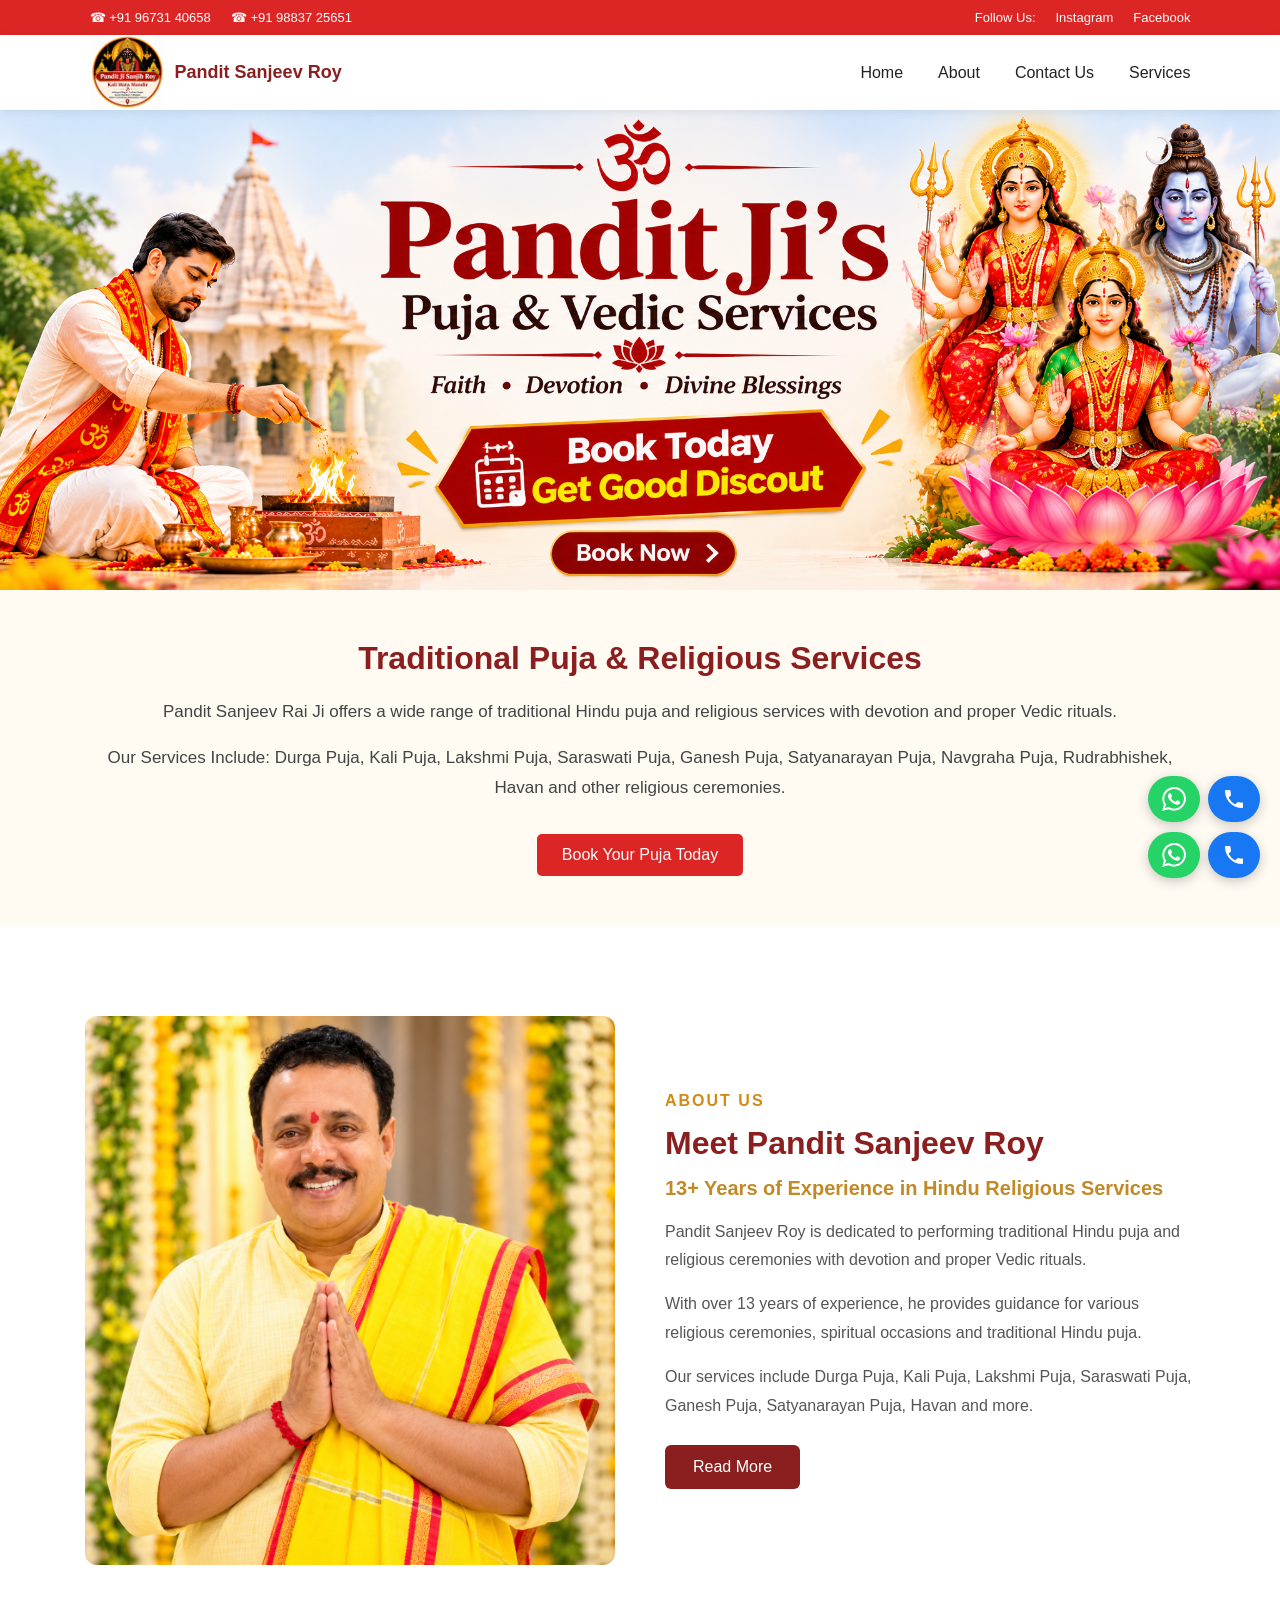
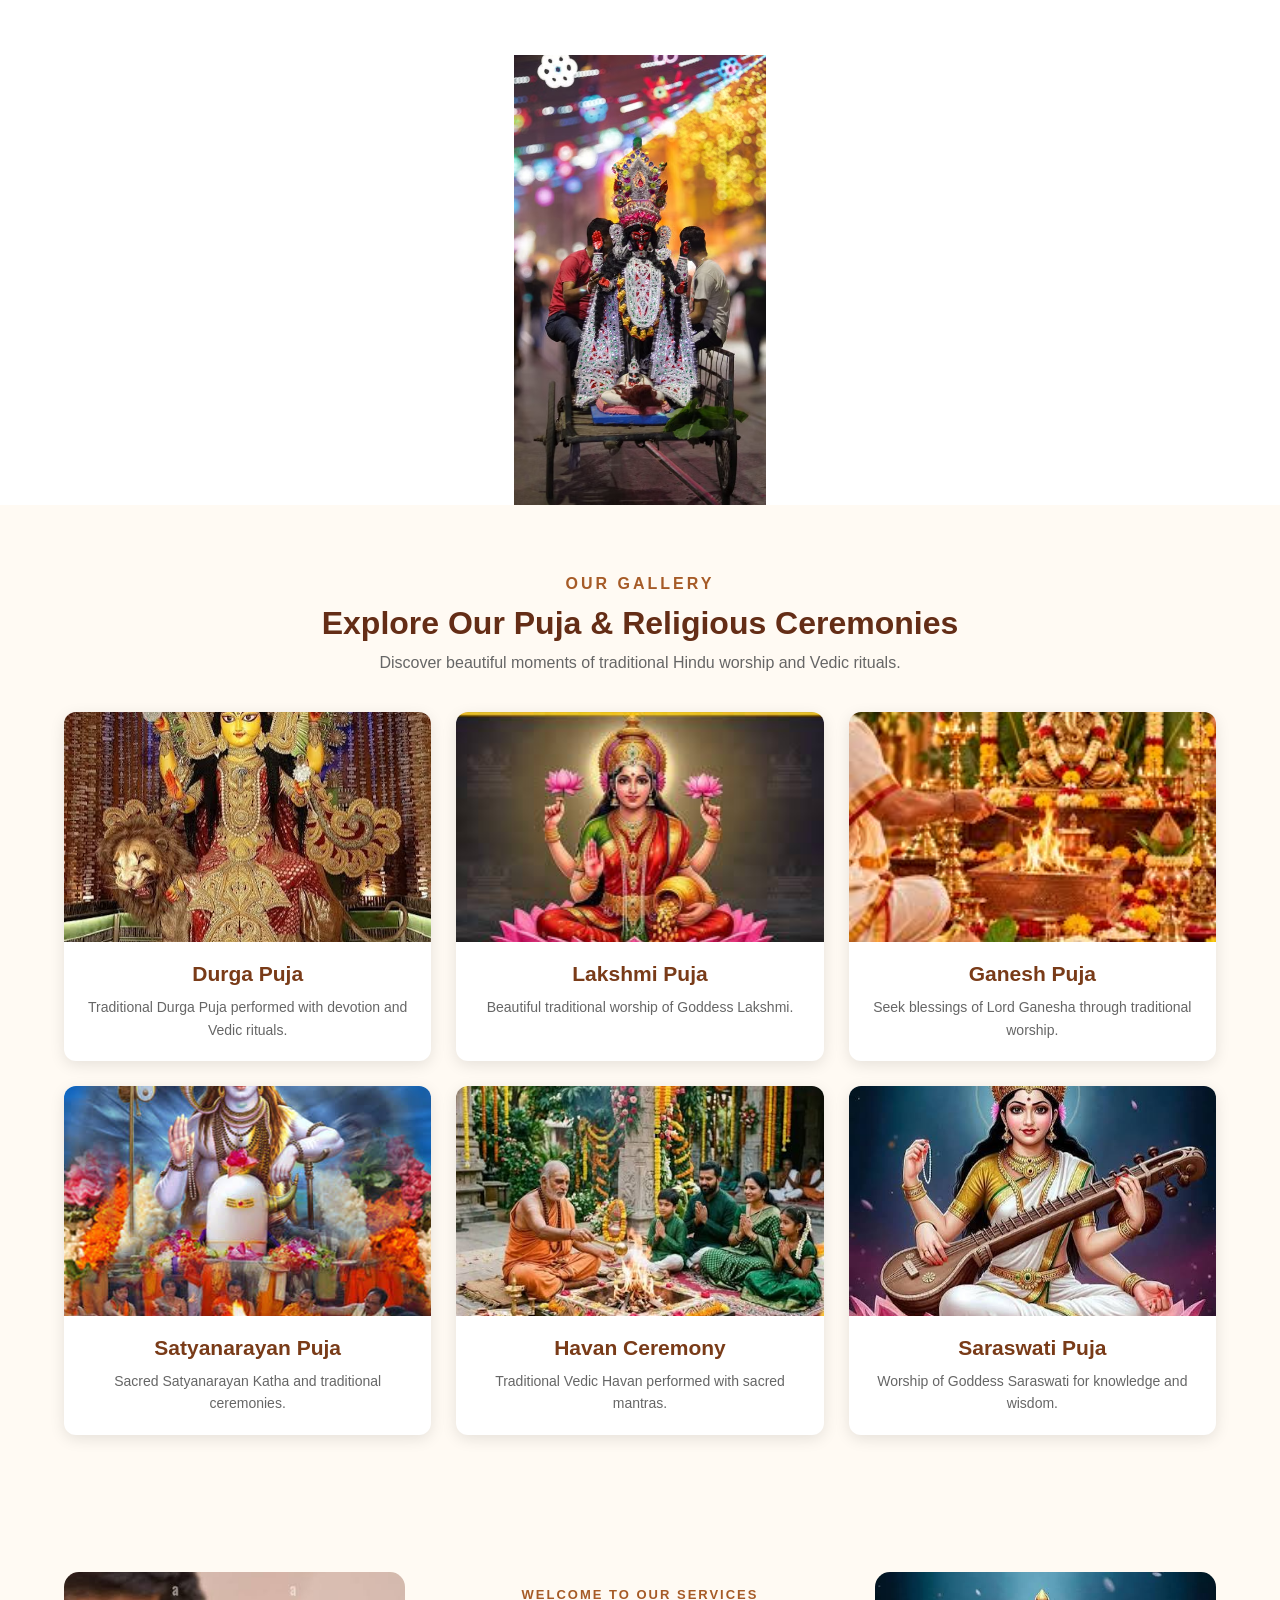
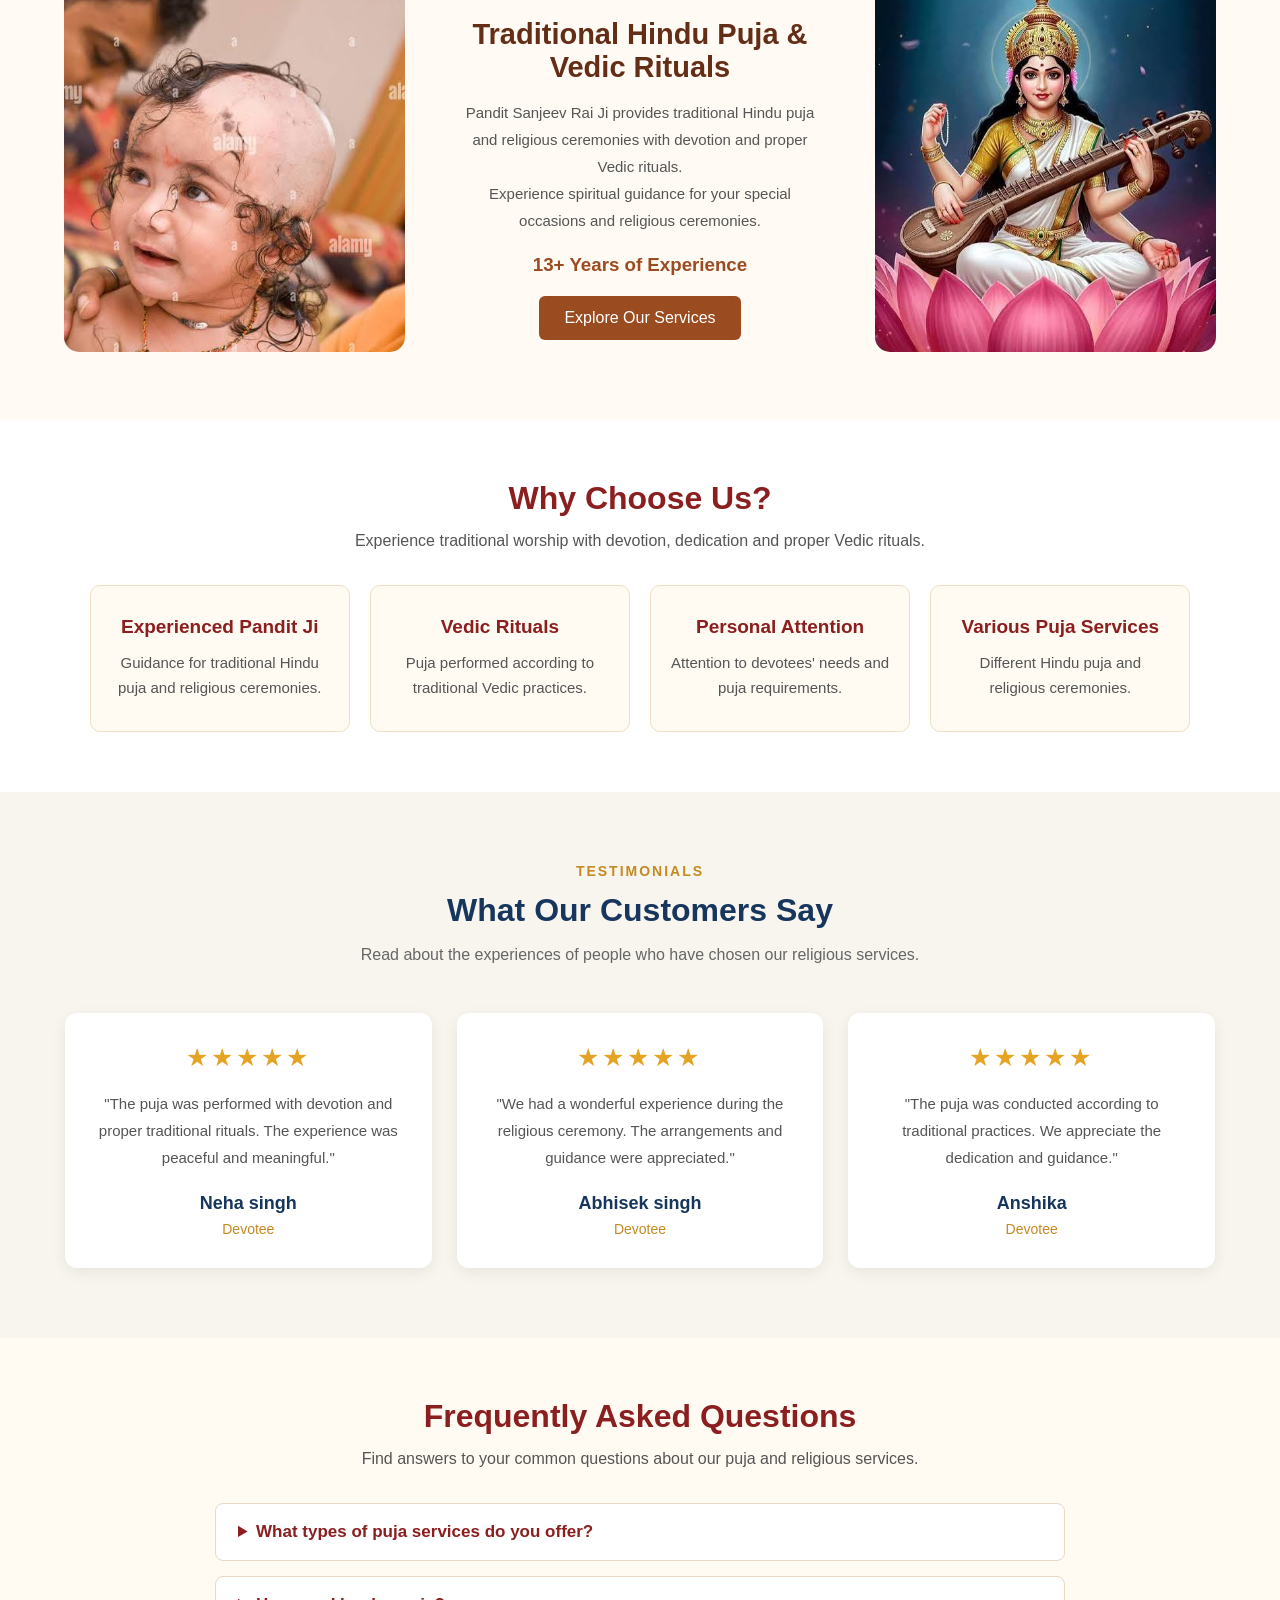
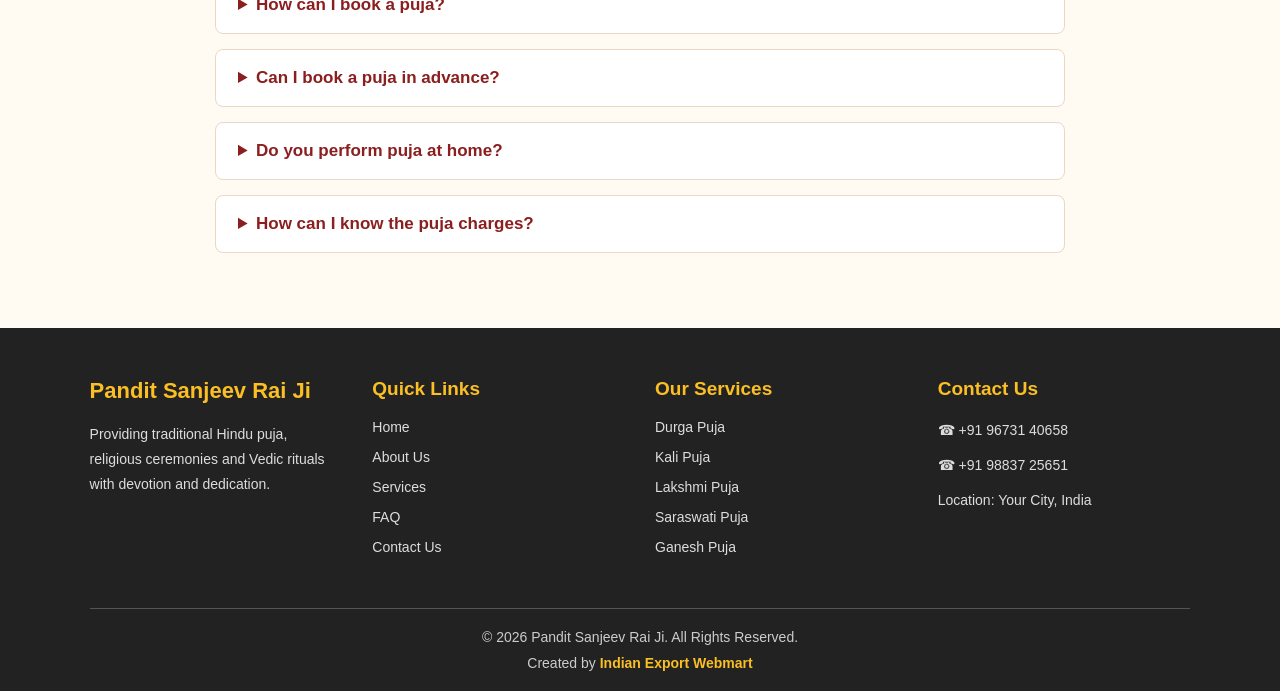
==== index.html @ 81c18a3b "Complete website uploaded" ====
<!DOCTYPE html>
<html lang="en">
<head>
    <meta charset="UTF-8">
    <meta name="viewport" content="width=device-width, initial-scale=1.0">
    <title>Pandit Sanjeev Rai Ji | Puja & Vedic Services</title>
    <link rel="stylesheet" href="style.css">
    <link rel="stylesheet" href="responsive.css">
</head>
<body>
    <div id="header"></div>

<div class="top-strip">

    <div class="strip-left">
        <a href="tel:+919673140658">☎ +91 96731 40658</a>
        <a href="tel:+919883725651">☎ +91 98837 25651</a>
    </div>

    <div class="strip-right">
        <span>Follow Us:</span>
        <a href="#">Instagram</a>
        <a href="#">Facebook</a>
    </div>

</div>


    <nav class="navbar">

       <div class="logo">
    <a href="index.html">
        <img src="IMAGES/image copy.png" alt="Pandit Sanjeev Rai Ji Logo">
      
    </a>
     <span class="logo-name">Pandit Sanjeev Roy</span>
</div>

        <ul class="nav-links" id="navLinks">
            <li><a href="#home">Home</a></li>
            <li><a href="about.html">About</a></li>
            <li><a href="contact.html">Contact Us</a></li>
            <li><a href="services.html">Services</a></li>
        </ul>

        <button class="menu-btn" id="menuBtn"
                aria-label="Toggle navigation"
                aria-expanded="false">
            ☰
        </button>

    </nav>

    <section class="hero-banner" id="home">
     <img src="IMAGES/image.png" alt="Pandit Sanjeev Rai" class="banner-image">

    </section>
    <!-- Services Introduction -->
<section class="intro-section">

    <h2>Traditional Puja & Religious Services</h2>

    <p>
        Pandit Sanjeev Rai Ji offers a wide range of
        traditional Hindu puja and religious services
        with devotion and proper Vedic rituals.
    </p>

    <p>
        Our Services Include: Durga Puja, Kali Puja,
        Lakshmi Puja, Saraswati Puja, Ganesh Puja,
        Satyanarayan Puja, Navgraha Puja, Rudrabhishek,
        Havan and other religious ceremonies.
    </p>

    <a href="#contact" class="intro-btn">
        Book Your Puja Today
    </a>

</section>

<!-- About Pandit Ji Section Start -->

<section class="pandit-about" id="about">

    <div class="pandit-image">
        <img src="IMAGES/image copy 2.png"
             alt="Pandit Sanjeev Rai Ji">
    </div>

    <div class="pandit-content">

        <span class="about-label">ABOUT US</span>

        <h2>Meet Pandit Sanjeev Roy</h2>

        <h3>13+ Years of Experience in Hindu Religious Services</h3>

        <p>
            Pandit Sanjeev Roy is dedicated to performing
            traditional Hindu puja and religious ceremonies
            with devotion and proper Vedic rituals.
        </p>

        <p>
            With over 13 years of experience, he provides
            guidance for various religious ceremonies,
            spiritual occasions and traditional Hindu puja.
        </p>

        <p>
            Our services include Durga Puja, Kali Puja,
            Lakshmi Puja, Saraswati Puja, Ganesh Puja,
            Satyanarayan Puja, Havan and more.
        </p>

        <a href="about.html" class="pandit-about-btn">
            Read More
        </a>

    </div>

</section>
<!-- Image Slider -->
<div class="slider">
    <div class="slides">
        <img src="IMAGES/image copy 3.png" alt="Banner 1">
        <img src="IMAGES/image copy 5.png" alt="Banner 2">
        <img src="IMAGES/image copy 5.png" alt="Banner 3">
</div>
</div>

<!-- Photo Gallery Section Start -->

<section class="puja-gallery" id="services">

    <div class="gallery-heading">
        <span>OUR GALLERY</span>
        <h2>Explore Our Puja & Religious Ceremonies</h2>
        <p>Discover beautiful moments of traditional Hindu worship and Vedic rituals.</p>
    </div>

    <div class="gallery-container">

        <div class="gallery-card">
            <img src="IMAGES/durag ma.png" alt="Durga Puja">
            <div class="gallery-content">
                <h3>Durga Puja</h3>
                <p>Traditional Durga Puja performed with devotion and Vedic rituals.</p>
            </div>
        </div>

        <div class="gallery-card">
            <img src="IMAGES/laxmi puja.png" alt="Lakshmi Puja">
            <div class="gallery-content">
                <h3>Lakshmi Puja</h3>
                <p>Beautiful traditional worship of Goddess Lakshmi.</p>
            </div>
        </div>

        <div class="gallery-card">
            <img src="IMAGES/ganesh puja.png" alt="Ganesh Puja">
            <div class="gallery-content">
                <h3>Ganesh Puja</h3>
                <p>Seek blessings of Lord Ganesha through traditional worship.</p>
            </div>
        </div>

        <div class="gallery-card">
            <img src="IMAGES/image copy 13.png" alt="Satyanarayan Puja">
            <div class="gallery-content">
                <h3>Satyanarayan Puja</h3>
                <p>Sacred Satyanarayan Katha and traditional ceremonies.</p>
            </div>
        </div>

        <div class="gallery-card">
            <img src="IMAGES/havan puja.png" alt="Havan Ceremony">
            <div class="gallery-content">
                <h3>Havan Ceremony</h3>
                <p>Traditional Vedic Havan performed with sacred mantras.</p>
            </div>
        </div>

        <div class="gallery-card">
            <img src="IMAGES/saraswati puja.png" alt="Saraswati Puja">
            <div class="gallery-content">
                <h3>Saraswati Puja</h3>
                <p>Worship of Goddess Saraswati for knowledge and wisdom.</p>
            </div>
        </div>

    </div>

</section>

<!-- Three Column Section Start -->

<section class="three-column-section">

    <!-- Left Image -->
    <div class="side-image left-image">
        <img src="IMAGES/mundan .png" alt="Traditional Mundan Ceremony">
    </div>

    <!-- Center Content -->
    <div class="center-content">

        <span class="center-label">WELCOME TO OUR SERVICES</span>

        <h2>Traditional Hindu Puja & Vedic Rituals</h2>

        <p>
            Pandit Sanjeev Rai Ji provides traditional
            Hindu puja and religious ceremonies with
            devotion and proper Vedic rituals.
        </p>

        <p>
            Experience spiritual guidance for your
            special occasions and religious ceremonies.
        </p>

        <h3>13+ Years of Experience</h3>

        <a href="services.html" class="center-btn">
            Explore Our Services
        </a>

    </div>

    <!-- Right Image -->
    <div class="side-image right-image">
        <img src="IMAGES/saraswati puja.png" alt="Saraswati Puja">
    </div>

</section>

<!-- Three Column Section End -->


<!-- Photo Gallery Section End -->

<!-- About Pandit Ji Section End -->



<!-- Why Choose Us Section -->

<section class="why-choose">

    <h2>Why Choose Us?</h2>

    <p class="why-subtitle">
        Experience traditional worship with devotion,
        dedication and proper Vedic rituals.
    </p>

    <div class="why-container">

        <div class="why-card">
            <h3>Experienced Pandit Ji</h3>
            <p>
                Guidance for traditional Hindu puja
                and religious ceremonies.
            </p>
        </div>

        <div class="why-card">
            <h3>Vedic Rituals</h3>
            <p>
                Puja performed according to
                traditional Vedic practices.
            </p>
        </div>

        <div class="why-card">
            <h3>Personal Attention</h3>
            <p>
                Attention to devotees' needs
                and puja requirements.
            </p>
        </div>

        <div class="why-card">
            <h3>Various Puja Services</h3>
            <p>
                Different Hindu puja and
                religious ceremonies.
            </p>
        </div>

    </div>

</section>

<!-- Testimonials Section Start -->

<section class="testimonial-section">

    <div class="testimonial-heading">

        <span>TESTIMONIALS</span>

        <h2>What Our Customers Say</h2>

        <p>
            Read about the experiences of people
            who have chosen our religious services.
        </p>

    </div>

    <div class="testimonial-container">

        <!-- Review 1 -->
        <div class="testimonial-card">

            <div class="stars">★★★★★</div>

            <p>
                "The puja was performed with devotion
                and proper traditional rituals.
                The experience was peaceful and meaningful."
            </p>

            <h3>Neha singh

            </h3>

            <span>Devotee</span>

        </div>


        <!-- Review 2 -->
        <div class="testimonial-card">

            <div class="stars">★★★★★</div>

            <p>
                "We had a wonderful experience during
                the religious ceremony. The arrangements
                and guidance were appreciated."
            </p>

            <h3>Abhisek singh</h3>

            <span>Devotee</span>

        </div>


        <!-- Review 3 -->
        <div class="testimonial-card">

            <div class="stars">★★★★★</div>

            <p>
                "The puja was conducted according to
                traditional practices. We appreciate
                the dedication and guidance."
            </p>

            <h3>Anshika</h3>

            <span>Devotee</span>

        </div>

    </div>

</section>

<!-- Testimonials Section End -->


<!-- FAQ Section Start -->
<section class="faq-section" id="faq">

    <!-- FAQ Heading -->
    <h2>Frequently Asked Questions</h2>

    <!-- Short Description -->
    <p class="faq-subtitle">
        Find answers to your common questions
        about our puja and religious services.
    </p>

    <!-- FAQ Container -->
    <div class="faq-container">

        <!-- Question 1 -->
        <details class="faq-item">
            <summary>What types of puja services do you offer?</summary>
            <p>
                We offer Durga Puja, Kali Puja, Lakshmi Puja,
                Saraswati Puja, Ganesh Puja, Satyanarayan Puja,
                Navgraha Puja and other religious ceremonies.
            </p>
        </details>

        <!-- Question 2 -->
        <details class="faq-item">
            <summary>How can I book a puja?</summary>
            <p>
                You can contact Pandit Sanjeev Rai Ji
                through phone or WhatsApp to discuss
                your puja requirements.
            </p>
        </details>

        <!-- Question 3 -->
        <details class="faq-item">
            <summary>Can I book a puja in advance?</summary>
            <p>
                Yes, you can contact us in advance
                to discuss your preferred date and time.
            </p>
        </details>

        <!-- Question 4 -->
        <details class="faq-item">
            <summary>Do you perform puja at home?</summary>
            <p>
                Please contact us to confirm
                home puja availability and location.
            </p>
        </details>

        <!-- Question 5 -->
        <details class="faq-item">
            <summary>How can I know the puja charges?</summary>
            <p>
                Puja charges depend on the type of puja
                and its requirements. Contact us for details.
            </p>
        </details>

    </div>

</section>

<!-- About Pandit Ji Section Start -->


<!-- About Pandit Ji Section End -->


<!-- Footer Section Start -->

<footer class="footer" id="contact">

    <div class="footer-container">

        <!-- Column 1: About -->
        <div class="footer-box">

            <h2>Pandit Sanjeev Rai Ji</h2>

            <p>
                Providing traditional Hindu puja,
                religious ceremonies and Vedic rituals
                with devotion and dedication.
            </p>

        </div>

        <!-- Column 2: Quick Links -->
        <div class="footer-box">

            <h3>Quick Links</h3>

            <ul>
                <li><a href="#home">Home</a></li>
                <li><a href="#about">About Us</a></li>
                <li><a href="#services">Services</a></li>
                <li><a href="#faq">FAQ</a></li>
                <li><a href="#contact">Contact Us</a></li>
            </ul>

        </div>

        <!-- Column 3: Our Services -->
        <div class="footer-box">

            <h3>Our Services</h3>

            <ul>
                <li><a href="#services">Durga Puja</a></li>
                <li><a href="#services">Kali Puja</a></li>
                <li><a href="#services">Lakshmi Puja</a></li>
                <li><a href="#services">Saraswati Puja</a></li>
                <li><a href="#services">Ganesh Puja</a></li>
            </ul>

        </div>

        <!-- Column 4: Contact -->
        <div class="footer-box">

            <h3>Contact Us</h3>

            <p><a href="tel:+919673140658">☎ +91 96731 40658</a></p>
            <p><a href="tel:+919883725651">☎ +91 98837 25651</a></p>

            <p>Location: Your City, India</p>

        </div>

    </div>

    <!-- Copyright -->
    
<!-- Footer Bottom -->

<div class="footer-bottom">

    <p>
        © 2026 Pandit Sanjeev Rai Ji.
        All Rights Reserved.
    </p>

    <p class="created-by">
        Created by
        <a href="https://indianexportwebmart.com/"
           target="_blank"
           rel="noopener noreferrer">
            Indian Export Webmart
        </a>
    </p>

</div>


</footer>

<!-- Footer Section End -->

<!-- FAQ Section End -->



    <script src="script.js"></script>
    <script src="contact-actions.js"></script>
</body>
</html>
---- style.css ----
* {
    margin: 0;
    padding: 0;
    box-sizing: border-box;
}

body {
    font-family: Arial, sans-serif;
}

/* Navigation Bar */


/* Navigation Bar */

.navbar {
    width: 100%; 

    height: 75px;

    background: white;

    display: flex;

    align-items: center;

    justify-content: space-between;

    padding: 0 7%;

    box-shadow: 0 2px 10px rgba(0,0,0,0.08);

    position: sticky;

    top: 0;

    z-index: 1000;
}


.logo {
    font-size: 28px;
    font-weight: bold;
    color: #2563eb;
}

.nav-links {
    display: flex;
    list-style: none;
    gap: 35px;
}

.nav-links li {
    position: relative;
}

.nav-links a {
    text-decoration: none;
    color: #222;
    font-size: 16px;
    transition: 0.3s;
}

.nav-links a:hover {
    color: #2563eb;
}

/* Dropdown */

.dropdown-menu {
    display: none;
    position: absolute;
    top: 25px;
    left: 0;
    background: white;
    width: 190px;
    list-style: none;
    box-shadow: 0 5px 15px rgba(0,0,0,0.12);
    border-radius: 8px;
    padding: 10px;
    z-index: 10;
}

.dropdown-menu li {
    padding: 10px;
}

.dropdown:hover .dropdown-menu,
.dropdown:focus-within .dropdown-menu {
    display: block;
}

/* Button */

.nav-btn {
    background:  #dc2626;
    color: white;
    text-decoration: none;
    padding: 12px 22px;
    border-radius: 6px;
}

.nav-btn:hover {
    background: #1d4ed8;
}

/* Mobile Button */

.menu-btn {
    display: none;
    background: none;
    border: none;
    font-size: 28px;
    cursor: pointer;
}

/* Hero Section */

.hero {
    text-align: center;
    padding: 120px 20px;
    background: #eff6ff;
}

.hero h1 {
    font-size: 42px;
    color: #1e3a8a;
}

.hero p {
    margin: 20px 0;
    font-size: 18px;
}

.hero-btn {
    display: inline-block;
    background: #2563eb;
    color: white;
    text-decoration: none;
    padding: 13px 25px;
    border-radius: 6px;
}

/* Responsive Design */

@media (max-width: 768px) {

    .navbar {
        padding: 0 5%;
    }

    .menu-btn {
        display: block;
    }

    .nav-links {
        display: none;
        position: absolute;
        top: 75px;
        left: 0;
        width: 100%;
        background: white;
        flex-direction: column;
        gap: 0;
        padding: 15px 5%;
        box-shadow: 0 5px 10px rgba(0,0,0,0.1);
        z-index: 20;
    }

    .nav-links.active {
        display: flex;
    }

    .nav-links li {
        padding: 12px 0;
    }

    .dropdown-menu {
        position: static;
        width: 100%;
        box-shadow: none;
    }

    .nav-btn {
        display: none;
    }

    .hero h1 {
        font-size: 30px;
    }
}

.top-strip {
    width: 100%;
    background-color: #dc2626;
    color: white;
    padding: 10px 7%;
    display: flex;
    justify-content: space-between;
    align-items: center;
    font-size: 13px;
}

.strip-left,
.strip-right {
    display: flex;
    gap: 20px;
    align-items: center;
}

.strip-right a {
    color: white;
    text-decoration: none;
}

.strip-left a {
    color: white;
    text-decoration: none;
}

.strip-left a:hover {
    text-decoration: underline;
}

.strip-right a:hover {
    text-decoration: underline;
}

/* Mobile responsive */

@media (max-width: 768px) {
    .top-strip {
        padding: 10px 4%;
        font-size: 11px;
        flex-wrap: wrap;
        gap: 8px;
    }

    .strip-left,
    .strip-right {
        gap: 10px;
        flex-wrap: wrap;
    }
}

/* Hero Banner */


/* Hero Banner */

.hero-banner {
    width: 100%;
    height: auto;
}

.banner-image {
    width: 100%;
    height: auto;
    display: block;
}

/* Introduction Section */

.intro-section {
    width: 100%;
    padding: 50px 7%;
    text-align: center;
    background: #fffaf2;
}

.intro-section h2 {
    font-size: 32px;
    color: #8b1e1e;
    margin-bottom: 20px;
}

.intro-section p {
    font-size: 17px;
    line-height: 1.8;
    color: #444;
    margin-bottom: 15px;
}

.intro-btn {
    display: inline-block;
    margin-top: 15px;
    padding: 12px 25px;
    background: #dc2626;
    color: white;
    text-decoration: none;
    border-radius: 5px;
}

.intro-btn:hover {
    background: #991b1b;
}

/* Mobile Responsive */

@media (max-width: 768px) {

    .intro-section {
        padding: 30px 5%;
    }

    .intro-section h2 {
        font-size: 24px;
    }

    .intro-section p {
        font-size: 15px;
    }
}

/* Why Choose Us */

.why-choose {
    padding: 60px 7%;
    background: white;
    text-align: center;
}

.why-choose h2 {
    font-size: 32px;
    color: #8b1e1e;
    margin-bottom: 15px;
}

.why-subtitle {
    color: #555;
    font-size: 16px;
    margin-bottom: 35px;
}

.why-container {
    display: grid;
    grid-template-columns: repeat(4, 1fr);
    gap: 20px;
}

.why-card {
    padding: 30px 20px;
    background: #fffaf2;
    border-radius: 10px;
    border: 1px solid #f1dfc5;
}

.why-card h3 {
    color: #8b1e1e;
    font-size: 19px;
    margin-bottom: 12px;
}

.why-card p {
    color: #555;
    font-size: 15px;
    line-height: 1.7;
}

@media (max-width: 768px) {
    .why-container {
        grid-template-columns: repeat(2, 1fr);
    }
}

@media (max-width: 480px) {
    .why-container {
        grid-template-columns: 1fr;
    }
}

/* FAQ Section */

.faq-section {
    width: 100%;
    padding: 60px 7%;
    background: #fffaf2;
    text-align: center;
}

/* FAQ Heading */

.faq-section h2 {
    font-size: 32px;
    color: #8b1e1e;
    margin-bottom: 15px;
}

/* Subtitle */

.faq-subtitle {
    font-size: 16px;
    color: #555;
    margin-bottom: 35px;
}

/* FAQ Container */

.faq-container {
    max-width: 850px;
    margin: auto;
    text-align: left;
}

/* Individual FAQ Box */

.faq-item {
    background: white;
    margin-bottom: 15px;
    border: 1px solid #ead8c5;
    border-radius: 8px;
    padding: 18px 22px;
}

/* FAQ Question */

.faq-item summary {
    font-size: 17px;
    font-weight: bold;
    color: #8b1e1e;
    cursor: pointer;
}

/* FAQ Answer */

.faq-item p {
    font-size: 15px;
    color: #555;
    line-height: 1.8;
    margin-top: 15px;
}

/* Mobile Responsive */

@media (max-width: 768px) {

    .faq-section {
        padding: 40px 5%;
    }

    .faq-section h2 {
        font-size: 25px;
    }

    .faq-item {
        padding: 15px;
    }

    .faq-item summary {
        font-size: 15px;
    }
}

/* Footer Section */

.footer {
    width: 100%;
    background: #222222;
    color: white;
    padding: 50px 7% 0;
}

/* Footer Container */

.footer-container {
    display: grid;
    grid-template-columns: repeat(4, 1fr);
    gap: 30px;
    padding-bottom: 40px;
}

/* Footer Boxes */

.footer-box h2 {
    font-size: 22px;
    color: #fbbf24;
    margin-bottom: 18px;
}

.footer-box h3 {
    font-size: 19px;
    color: #fbbf24;
    margin-bottom: 18px;
}

.footer-box p {
    font-size: 14px;
    line-height: 1.8;
    color: #dddddd;
    margin-bottom: 10px;
}

.footer-box p a {
    color: inherit;
    text-decoration: none;
}

.footer-box p a:hover {
    color: #fbbf24;
}

/* Footer Links */

.footer-box ul {
    list-style: none;
}

.footer-box ul li {
    margin-bottom: 12px;
}

.footer-box ul li a {
    color: #dddddd;
    text-decoration: none;
    font-size: 14px;
    transition: 0.3s;
}

.footer-box ul li a:hover {
    color: #fbbf24;
}

/* Copyright */

.footer-bottom {
    border-top: 1px solid #555555;
    text-align: center;
    padding: 20px 0;
}

.footer-bottom p {
    font-size: 14px;
    color: #cccccc;
}

/* Mobile Responsive */

@media (max-width: 992px) {

    .footer-container {
        grid-template-columns: repeat(2, 1fr);
        gap: 25px;
    }

}

@media (max-width: 480px) {

    .footer-container {
        grid-template-columns: 1fr;
    }

}

/* Created By */

.created-by {
    margin-top: 10px;
    font-size: 14px;
    color: #dddddd;
}

.created-by a {
    color: #fbbf24;
    text-decoration: none;
    font-weight: bold;
}

.created-by a:hover {
    color: white;
    text-decoration: underline;
}
.logo {
    display: flex;
    align-items: center;
}

.logo img {
    width: 75px;
    height: 75px;
    object-fit: contain;
    display: block;
}

/* Pandit About Section */

.pandit-about {
    display: flex;
    align-items: center;
    gap: 50px;
    max-width: 1150px;
    margin: 60px auto;
    padding: 30px 20px;
}

.pandit-image {
    flex: 1;
    min-width: 0;
}

.pandit-image img {
    width: 100%;
    height: auto;
    display: block;
    border-radius: 12px;
    object-fit: contain;
}

.pandit-content {
    flex: 1;
}

.about-label {
    color: #d18a16;
    font-weight: bold;
    letter-spacing: 2px;
}

.pandit-content h2 {
    font-size: 32px;
    color: #8b1e1e;
    margin: 15px 0;
}

.pandit-content h3 {
    color: #c18a26;
    font-size: 20px;
    margin-bottom: 18px;
}

.pandit-content p {
    color: #555;
    font-size: 16px;
    line-height: 1.8;
    margin-bottom: 15px;
}

.pandit-about-btn {
    display: inline-block;
    background: #8b1e1e;
    color: white;
    padding: 13px 28px;
    border-radius: 6px;
    text-decoration: none;
    margin-top: 10px;
}

.pandit-about-btn:hover {
    background: #d18a16;
}

/* Mobile Responsive */

@media (max-width: 768px) {

    .pandit-about {
        flex-direction: column;
        gap: 25px;
        margin: 30px auto;
    }

    .pandit-image,
    .pandit-content {
        width: 100%;
    }

    .pandit-content h2 {
        font-size: 26px;
    }

}

/* Testimonials Section */

.testimonial-section {
    padding: 70px 20px;
    background: #f8f5ef;
}

.testimonial-heading {
    text-align: center;
    max-width: 700px;
    margin: 0 auto 45px;
}

.testimonial-heading span {
    color: #c58a22;
    font-weight: bold;
    letter-spacing: 2px;
    font-size: 14px;
}

.testimonial-heading h2 {
    font-size: 32px;
    color: #17365d;
    margin: 12px 0;
}

.testimonial-heading p {
    color: #666;
    font-size: 16px;
    line-height: 1.7;
}

.testimonial-container {
    max-width: 1150px;
    margin: auto;
    display: grid;
    grid-template-columns: repeat(3, 1fr);
    gap: 25px;
}

.testimonial-card {
    background: white;
    padding: 30px 25px;
    border-radius: 12px;
    text-align: center;
    box-shadow: 0 4px 15px rgba(0,0,0,0.07);
    transition: 0.3s;
}

.testimonial-card:hover {
    transform: translateY(-6px);
    box-shadow: 0 8px 20px rgba(0,0,0,0.12);
}

.stars {
    color: #e5a323;
    font-size: 25px;
    letter-spacing: 3px;
    margin-bottom: 18px;
}

.testimonial-card p {
    color: #555;
    font-size: 15px;
    line-height: 1.8;
    margin-bottom: 22px;
}

.testimonial-card h3 {
    color: #17365d;
    font-size: 18px;
    margin-bottom: 6px;
}

.testimonial-card span {
    color: #c58a22;
    font-size: 14px;
}

@media (max-width: 992px) {
    .testimonial-container {
        grid-template-columns: repeat(2, 1fr);
    }
}

/* Mobile Responsive */

@media (max-width: 768px) {

    .testimonial-container {
        grid-template-columns: 1fr;
    }

    .testimonial-heading h2 {
        font-size: 26px;
    }

    .testimonial-card {
        padding: 25px 20px;
    }

}
/* Remove space below navigation */

header {
    margin-bottom: 0 !important;
    padding-bottom: 0 !important;
}

/* Hero Banner spacing fix */

.hero,
.hero-banner {
    margin-top: 0 !important;
    padding-top: 0 !important;
}
/* Fix navigation and hero gap */

#header {
    margin: 0 !important;
    padding: 0 !important;
}

.hero-banner,
.hero,
#hero {
    margin-top: 0 !important;
    padding-top: 0 !important;
}

#header + .hero-banner,
#header + .hero,
#header + #hero {
    margin-top: 0 !important;
}
.slider {
    width: 100%;
    height: clamp(220px, 40vw, 450px);
    overflow: hidden;
}

.slides {
    display: flex;
    width: 300%;
    height: 100%;
    animation: slide 9s infinite;
}

.slides img {
    width: 33.333%;
    height: 100%;
    object-fit: contain;
    flex-shrink: 0;
}

@keyframes slide {
    0%, 25% {
        transform: translateX(0);
    }

    33%, 58% {
        transform: translateX(-33.333%);
    }

    66%, 91% {
        transform: translateX(-66.666%);
    }

    100% {
        transform: translateX(0);
    }
}
.booking-options {
    display: flex;
    justify-content: center;
    gap: 10px;
    margin-top: 15px;
    flex-wrap: wrap;
}

.booking-options a {
    padding: 10px 15px;
    color: white;
    text-decoration: none;
    border-radius: 5px;
    font-size: 14px;
}

.call-btn {
    background: #1877f2;
}

.whatsapp-btn {
    background: #25D366;
}

.sticky-contact-actions {
    position: fixed;
    right: 20px;
    bottom: 22px;
    z-index: 2000;
    display: flex;
    flex-direction: column;
    gap: 10px;
}

.sticky-contact-group {
    display: flex;
    gap: 8px;
}

.sticky-contact-actions a {
    min-height: 46px;
    display: inline-flex;
    align-items: center;
    justify-content: center;
    gap: 8px;
    padding: 0 14px;
    border-radius: 24px;
    color: #fff;
    text-decoration: none;
    font-size: 13px;
    font-weight: bold;
    box-shadow: 0 3px 12px rgba(0,0,0,0.22);
    transition: transform 0.2s, box-shadow 0.2s;
}

.sticky-contact-actions a:hover {
    transform: translateY(-2px);
    box-shadow: 0 5px 16px rgba(0,0,0,0.28);
}

.sticky-contact-icon {
    display: block;
    width: 24px;
    height: 24px;
    fill: currentColor;
}

.sticky-whatsapp {
    background: #25D366;
}

.sticky-call {
    background: #1877f2;
}

@media (max-width: 480px) {
    .sticky-contact-actions {
        right: 12px;
        bottom: 14px;
        gap: 8px;
    }

    .sticky-contact-group {
        gap: 6px;
    }

    .sticky-contact-actions a {
        min-height: 42px;
        padding: 0 12px;
        border-radius: 22px;
        font-size: 11px;
    }
}

/* PUJA PHOTO GALLERY */

.puja-gallery {
    padding: 70px 5%;
    background: #fffaf3;
}

.gallery-heading {
    text-align: center;
    margin-bottom: 40px;
}

.gallery-heading span {
    color: #a65b27;
    font-weight: bold;
    letter-spacing: 3px;
}

.gallery-heading h2 {
    font-size: 32px;
    color: #642d16;
    margin: 12px 0;
}

.gallery-heading p {
    color: #666;
    font-size: 16px;
}

.gallery-container {
    max-width: 1200px;
    margin: auto;
    display: grid;
    grid-template-columns: repeat(3, 1fr);
    gap: 25px;
}

.gallery-card {
    background: white;
    border-radius: 12px;
    overflow: hidden;
    box-shadow: 0 4px 15px rgba(0,0,0,0.10);
    transition: 0.3s ease;
}

.gallery-card:hover {
    transform: translateY(-8px);
    box-shadow: 0 10px 25px rgba(0,0,0,0.18);
}

.gallery-card img {
    width: 100%;
    height: 230px;
    object-fit: cover;
    display: block;
    transition: 0.4s;
}

.gallery-card:hover img {
    transform: scale(1.05);
}

.gallery-content {
    padding: 20px;
    text-align: center;
}

.gallery-content h3 {
    color: #793b18;
    font-size: 21px;
    margin-bottom: 10px;
}

.gallery-content p {
    color: #666;
    line-height: 1.6;
    font-size: 14px;
}

/* MOBILE RESPONSIVE */

@media(max-width: 768px) {
    .gallery-container {
        grid-template-columns: repeat(2, 1fr);
        gap: 15px;
    }

    .gallery-card img {
        height: 170px;
    }

    .gallery-heading h2 {
        font-size: 25px;
    }
}

@media(max-width: 480px) {
    .gallery-container {
        grid-template-columns: 1fr;
    }

    .gallery-card img {
        height: 230px;
    }
}

/* THREE COLUMN DESIGN */

.three-column-section {
    display: grid;
    grid-template-columns: 1fr 1.2fr 1fr;
    align-items: center;
    gap: 30px;
    padding: 60px 5%;
    background: #fffaf3;
}

.side-image {
    overflow: hidden;
    border-radius: 15px;
    height: 380px;
}

.side-image img {
    width: 100%;
    height: 100%;
    object-fit: cover;
    display: block;
    transition: 0.5s ease;
}

.side-image img:hover {
    transform: scale(1.08);
}

.center-content {
    text-align: center;
    padding: 20px;
}

.center-label {
    color: #a65b27;
    font-size: 13px;
    font-weight: bold;
    letter-spacing: 2px;
}

.center-content h2 {
    color: #642d16;
    font-size: 29px;
    margin: 15px 0;
}

.center-content p {
    color: #555;
    line-height: 1.8;
    font-size: 15px;
}

.center-content h3 {
    color: #9b4b20;
    margin: 20px 0;
}

.center-btn {
    display: inline-block;
    background: #9b4b20;
    color: white;
    padding: 13px 25px;
    text-decoration: none;
    border-radius: 6px;
    transition: 0.3s;
}

.center-btn:hover {
    background: #642d16;
    transform: translateY(-3px);
}

/* MOBILE RESPONSIVE */

@media(max-width: 992px) {

    .three-column-section {
        grid-template-columns: 1fr;
        gap: 20px;
    }

    .side-image {
        height: 260px;
    }

    .center-content h2 {
        font-size: 25px;
    }

}
.logo-name {
    margin-left: 10px;
    color: #8b1e1e;
    font-size: 18px;
    font-weight: bold;
    white-space: nowrap;
}
---- responsive.css ----
/* Common Responsive CSS */

/* All devices */
* {
    box-sizing: border-box;
}

html, body {
    width: 100%;
    margin: 0;
    padding: 0;
}

img, video {
    max-width: 100%;
    height: auto;
}

.container {
    width: 90%;
    max-width: 1200px;
    margin: auto;
}

/* Tablet */
@media (max-width: 992px) {

    .container {
        width: 94%;
    }

    h1 {
        font-size: 32px;
    }

    h2 {
        font-size: 26px;
    }

    section {
        padding-left: 15px;
        padding-right: 15px;
    }
}

/* Mobile */
@media (max-width: 768px) {

    .container {
        width: 100%;
        padding: 0 15px;
    }

    h1 {
        font-size: 27px;
    }

    h2 {
        font-size: 23px;
    }

    p {
        font-size: 15px;
    }

    .contact-container {
        width: 100%;
        padding: 20px;
    }

    input, textarea, select, button {
        max-width: 100%;
    }

    img {
        max-width: 100%;
        height: auto;
    }
}

/* Small Mobile */
@media (max-width: 480px) {

    h1 {
        font-size: 24px;
    }

    h2 {
        font-size: 20px;
    }

    button {
        width: 100%;
    }
}
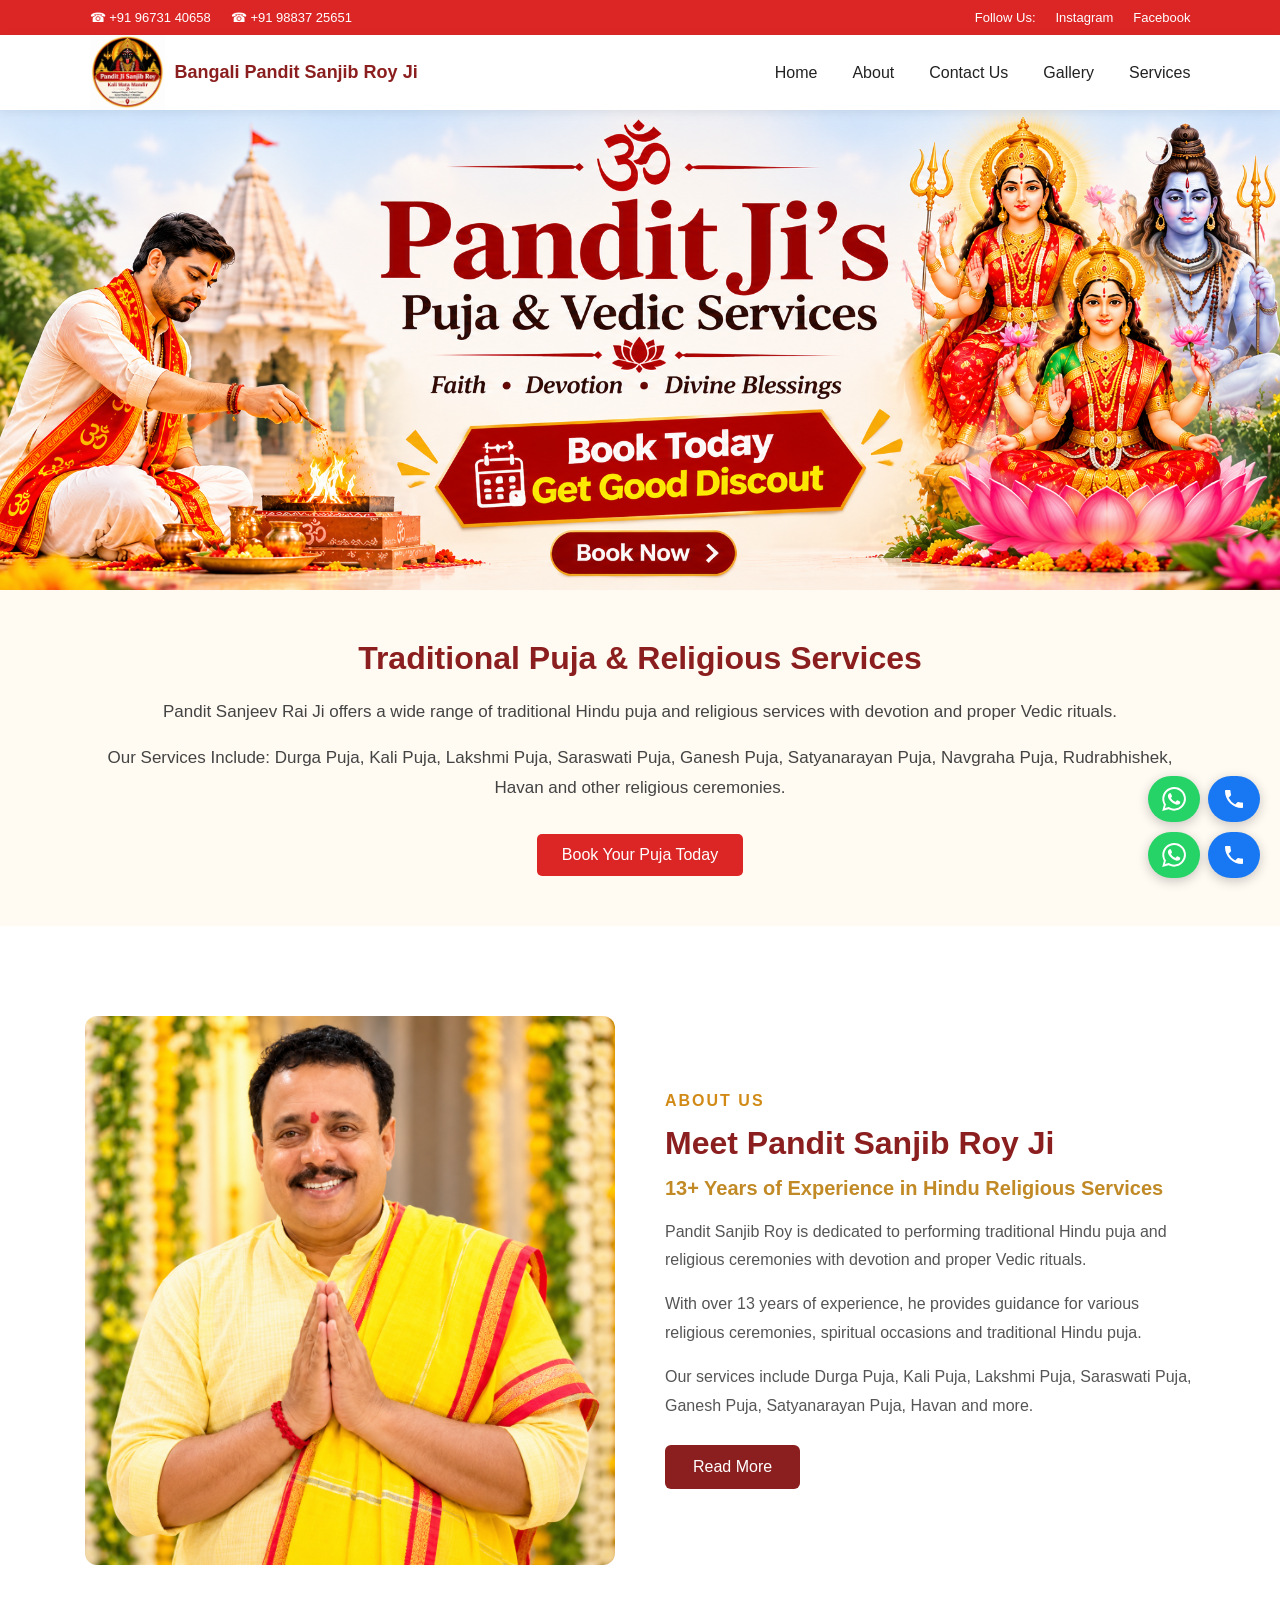
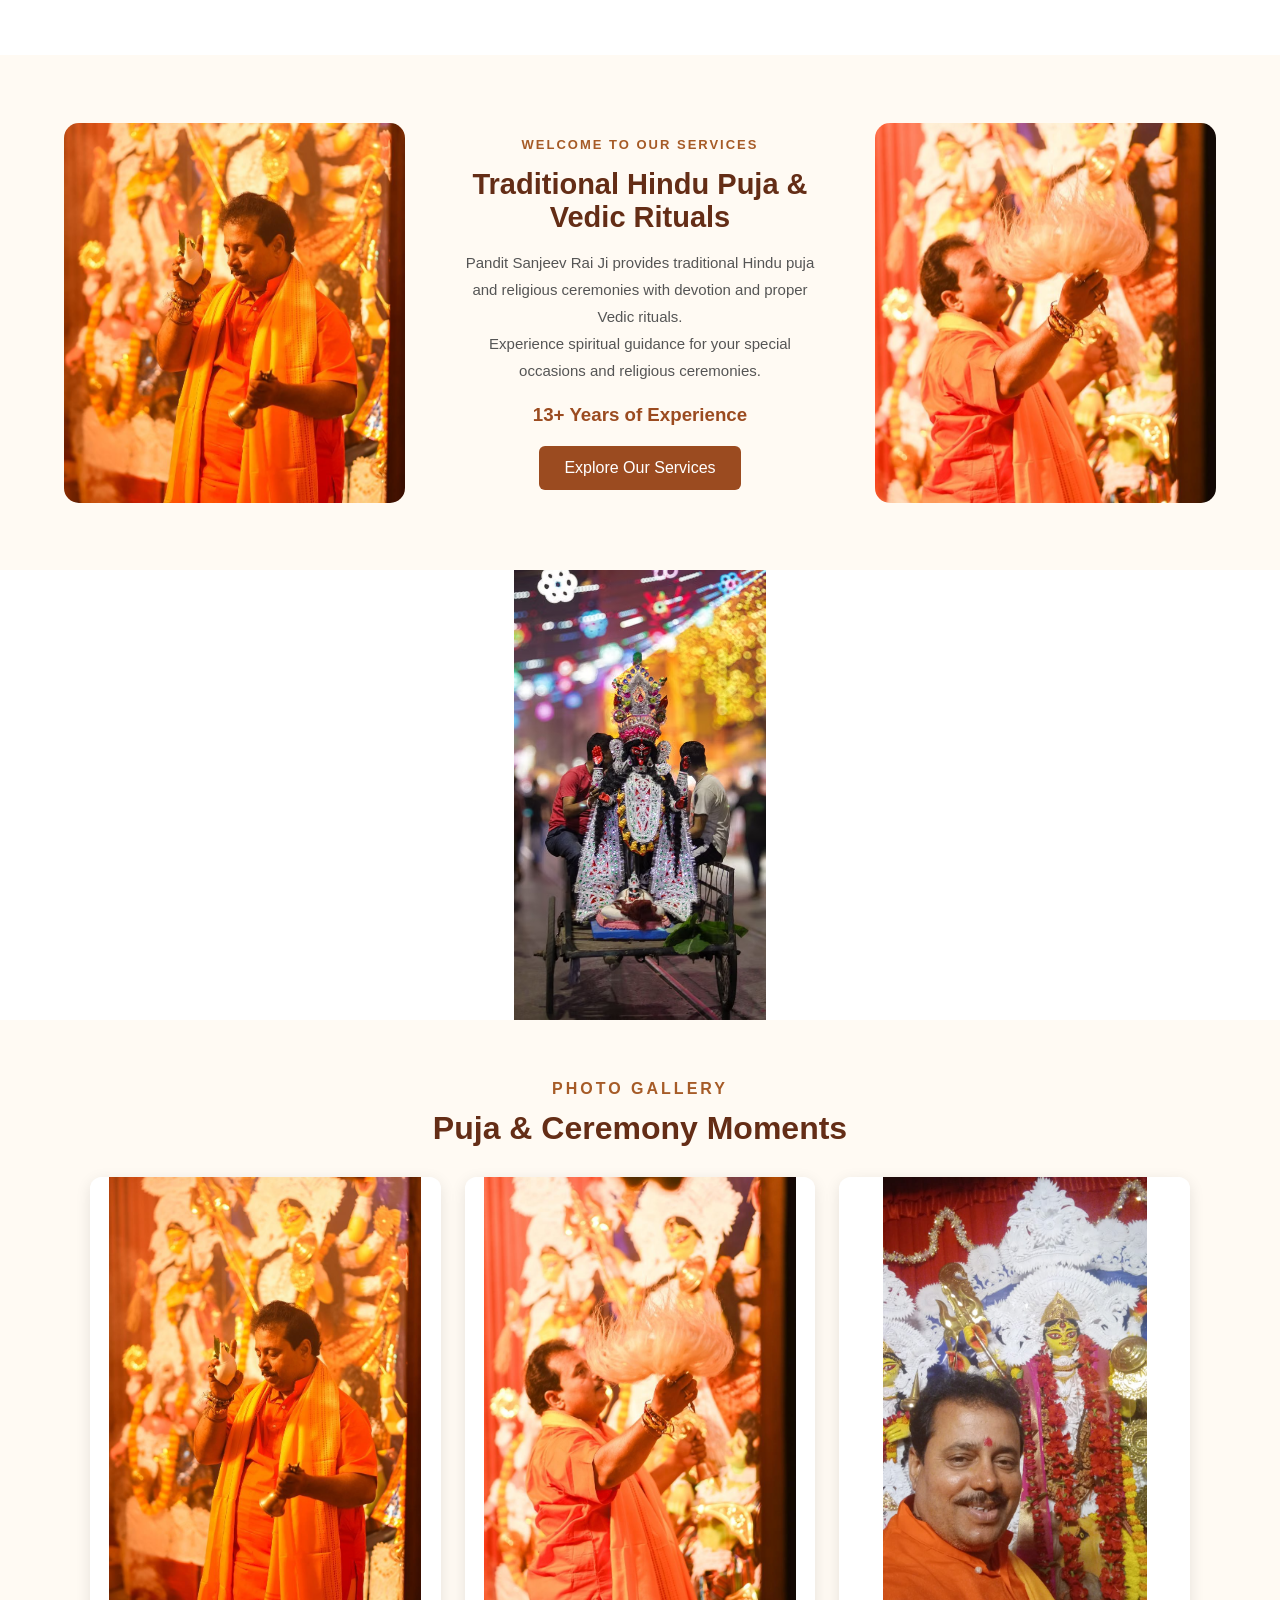
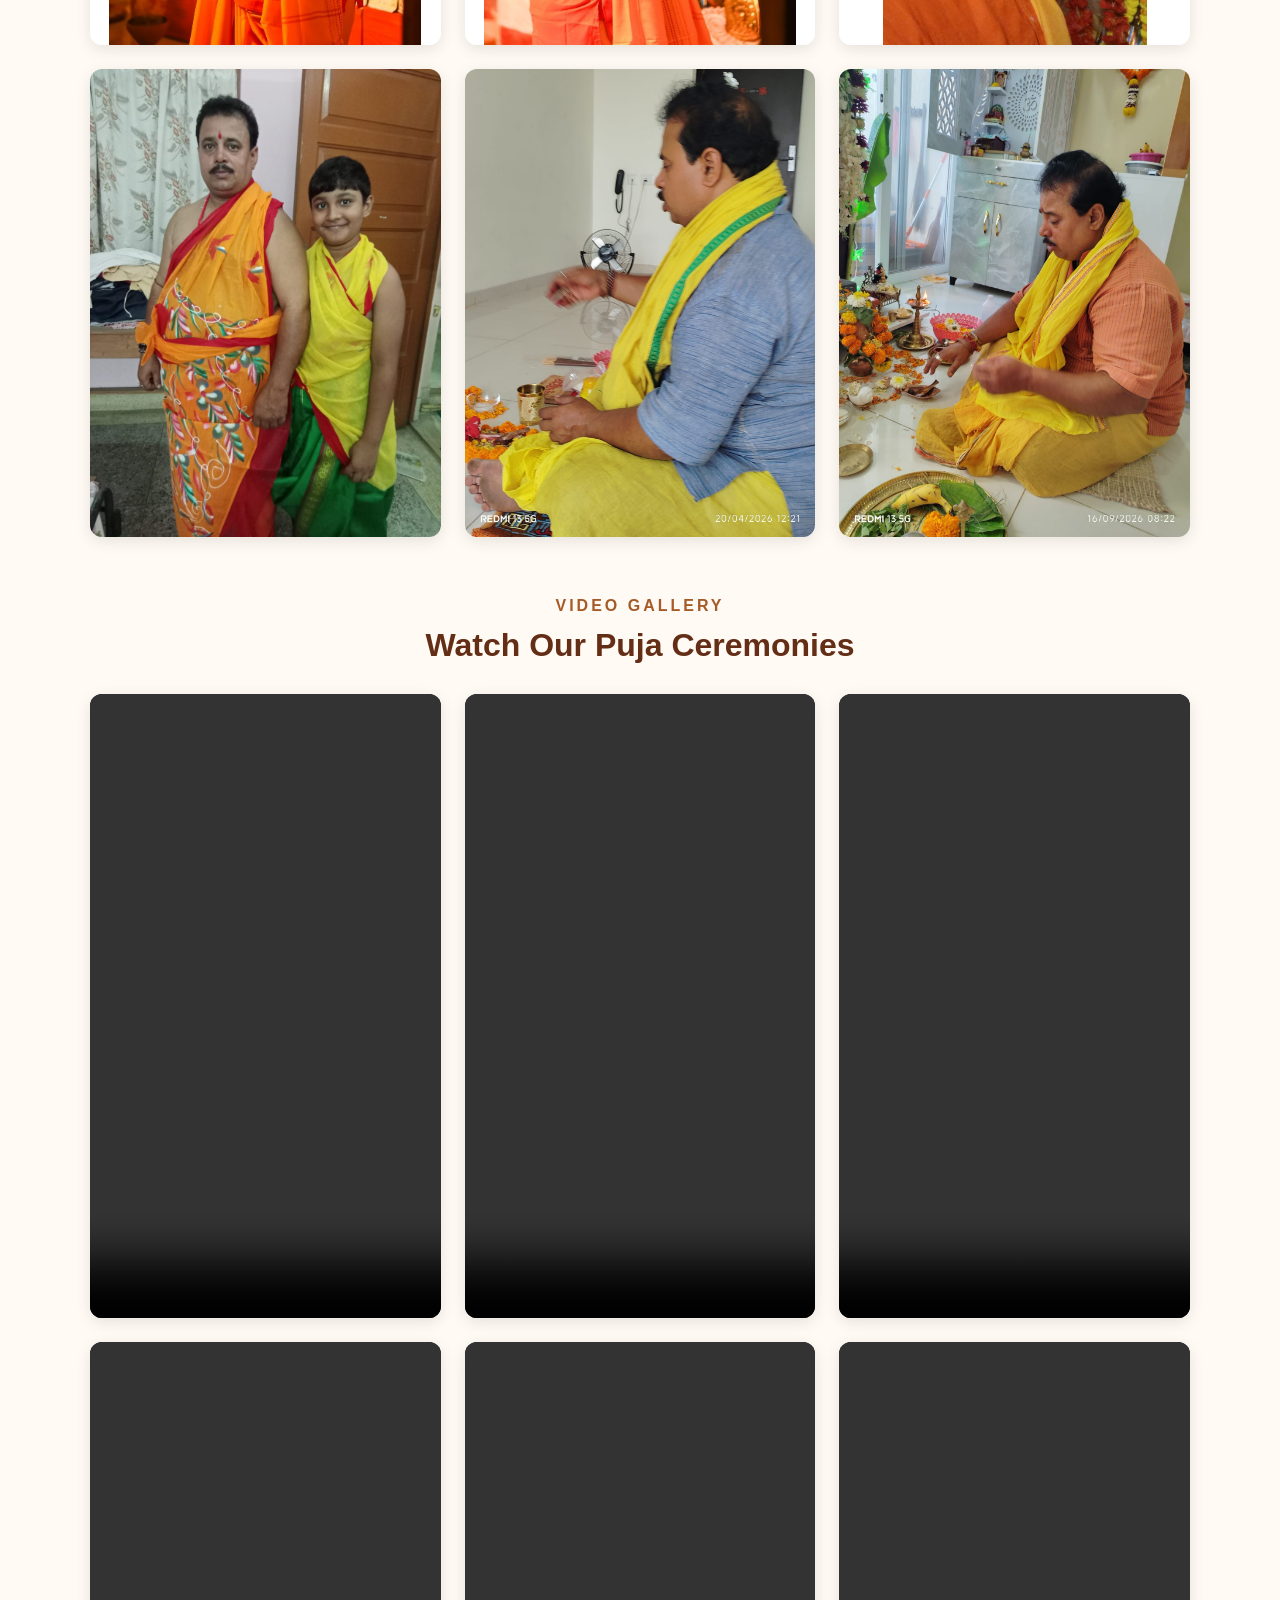
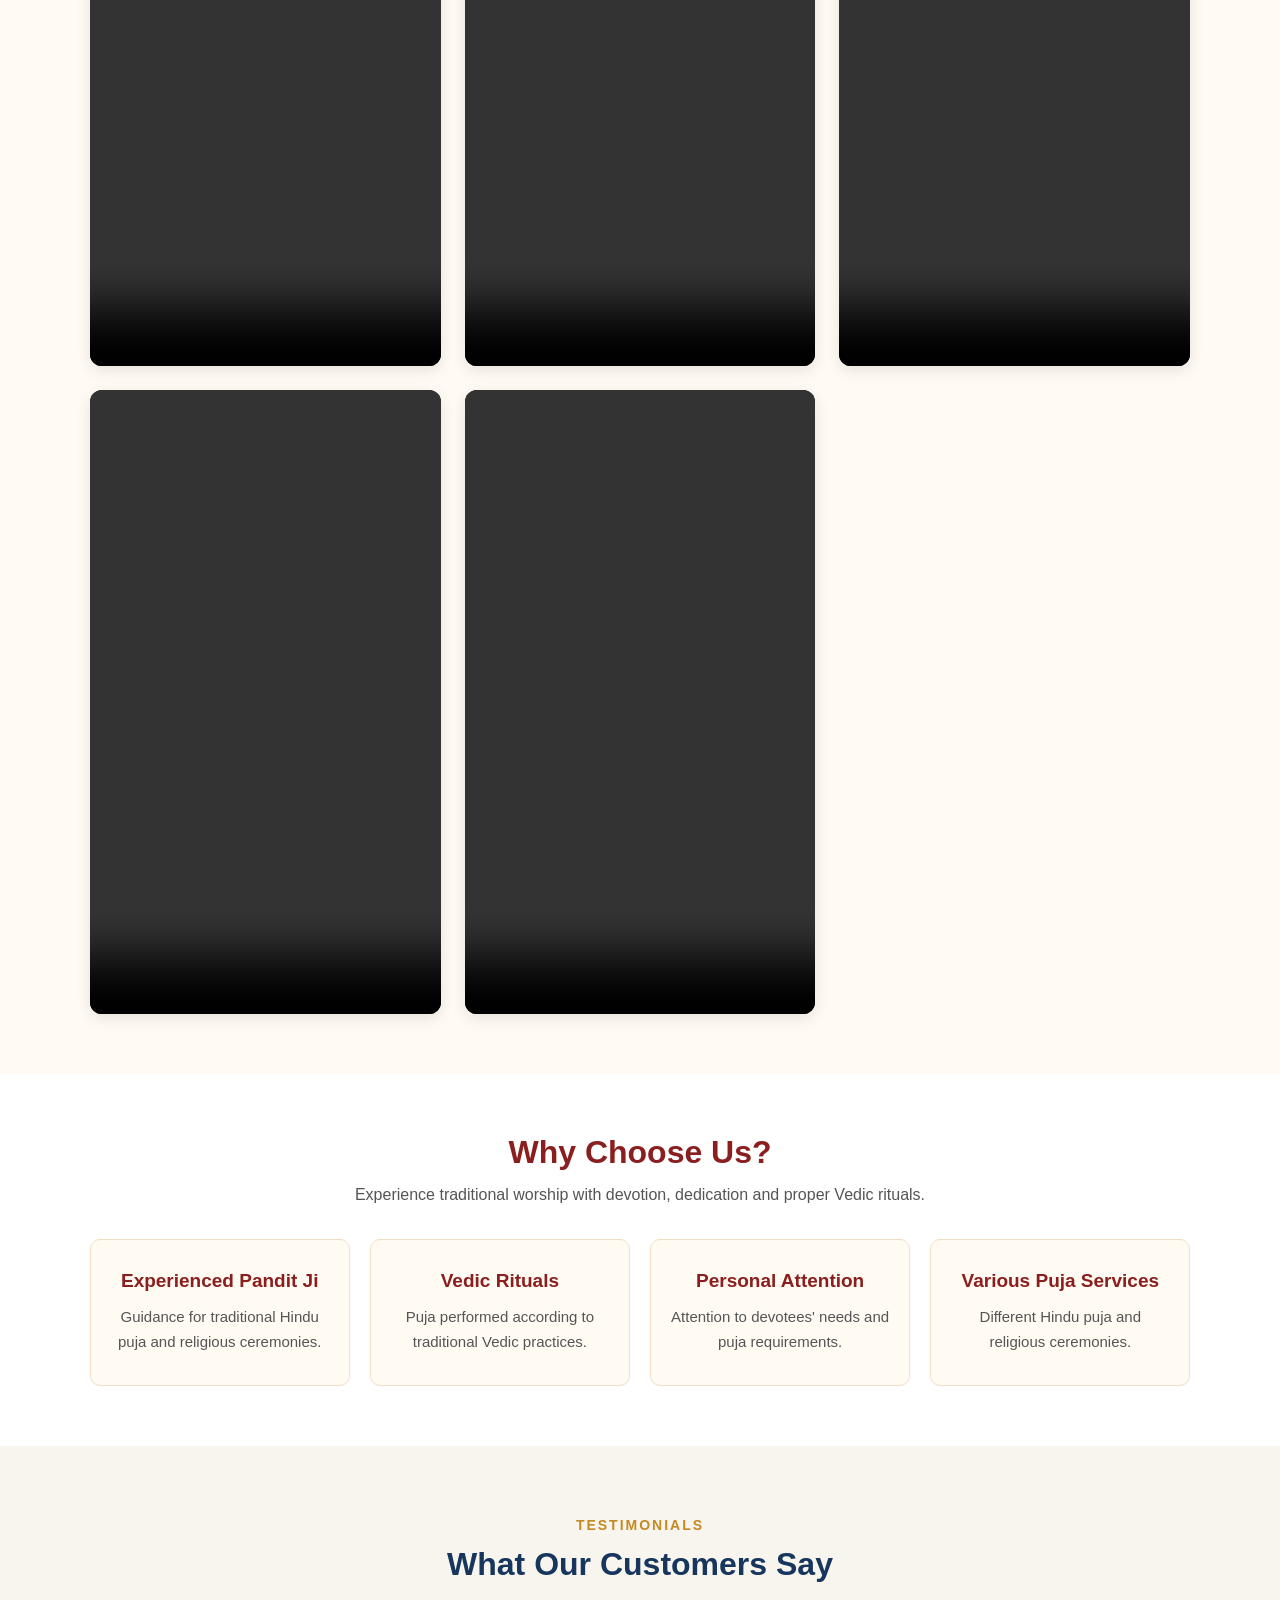
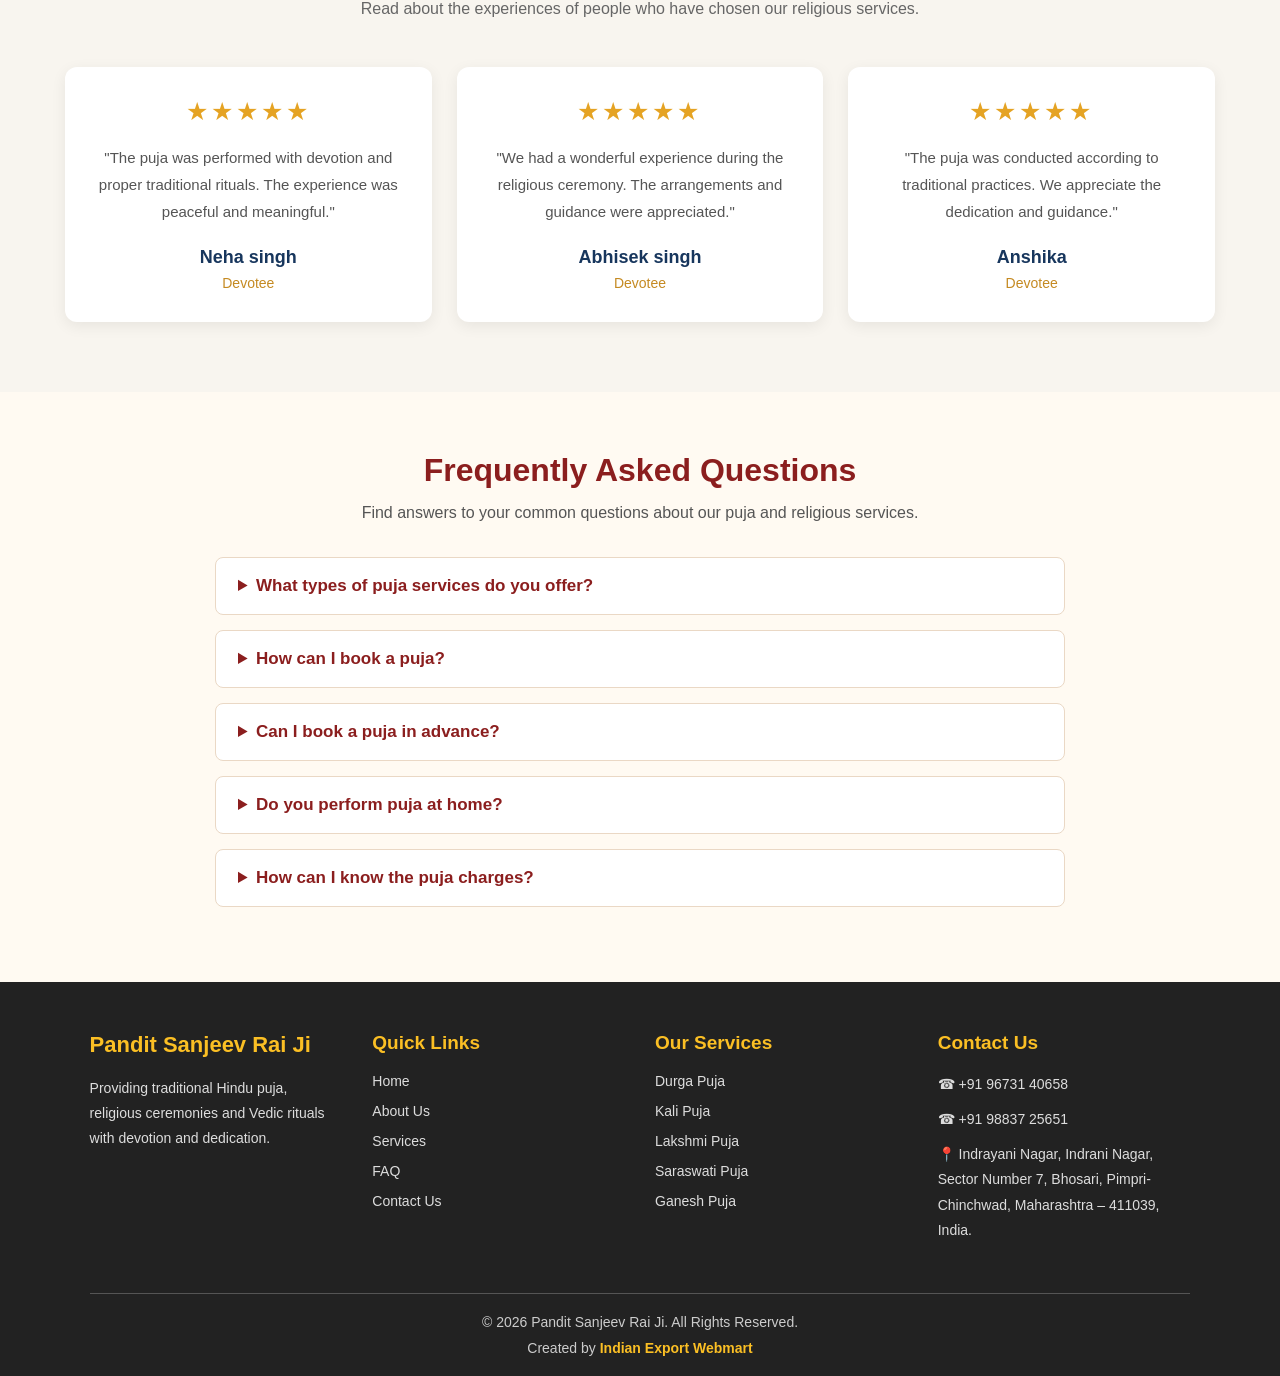
==== commit 4d710ab3: "updated website" ====
--- a/index.html
+++ b/index.html
@@ -4,7 +4,7 @@
 <head>
     <meta charset="UTF-8">
     <meta name="viewport" content="width=device-width, initial-scale=1.0">
-    <title>Pandit Sanjeev Rai Ji | Puja & Vedic Services</title>
+    <title>Bangali Pandit Sanjib Roy Ji | Puja & Vedic Services</title>
     <link rel="stylesheet" href="style.css">
     <link rel="stylesheet" href="responsive.css">
 </head>
@@ -31,16 +31,17 @@
 
        <div class="logo">
     <a href="index.html">
-        <img src="IMAGES/image copy.png" alt="Pandit Sanjeev Rai Ji Logo">
+        <img src="IMAGES/image copy.png" alt="Pandit Sanjib Roy Ji Logo">
       
     </a>
-     <span class="logo-name">Pandit Sanjeev Roy</span>
+     <span class="logo-name">Bangali Pandit Sanjib Roy Ji</span>
 </div>
 
         <ul class="nav-links" id="navLinks">
             <li><a href="#home">Home</a></li>
             <li><a href="about.html">About</a></li>
             <li><a href="contact.html">Contact Us</a></li>
+            <li><a href="gallery.html">Gallery</a></li>
             <li><a href="services.html">Services</a></li>
         </ul>
 
@@ -93,12 +94,12 @@
 
         <span class="about-label">ABOUT US</span>
 
-        <h2>Meet Pandit Sanjeev Roy</h2>
+        <h2>Meet Pandit Sanjib Roy Ji</h2>
 
         <h3>13+ Years of Experience in Hindu Religious Services</h3>
 
         <p>
-            Pandit Sanjeev Roy is dedicated to performing
+            Pandit Sanjib Roy is dedicated to performing
             traditional Hindu puja and religious ceremonies
             with devotion and proper Vedic rituals.
         </p>
@@ -122,86 +123,11 @@
     </div>
 
 </section>
-<!-- Image Slider -->
-<div class="slider">
-    <div class="slides">
-        <img src="IMAGES/image copy 3.png" alt="Banner 1">
-        <img src="IMAGES/image copy 5.png" alt="Banner 2">
-        <img src="IMAGES/image copy 5.png" alt="Banner 3">
-</div>
-</div>
-
-<!-- Photo Gallery Section Start -->
-
-<section class="puja-gallery" id="services">
-
-    <div class="gallery-heading">
-        <span>OUR GALLERY</span>
-        <h2>Explore Our Puja & Religious Ceremonies</h2>
-        <p>Discover beautiful moments of traditional Hindu worship and Vedic rituals.</p>
-    </div>
-
-    <div class="gallery-container">
-
-        <div class="gallery-card">
-            <img src="IMAGES/durag ma.png" alt="Durga Puja">
-            <div class="gallery-content">
-                <h3>Durga Puja</h3>
-                <p>Traditional Durga Puja performed with devotion and Vedic rituals.</p>
-            </div>
-        </div>
-
-        <div class="gallery-card">
-            <img src="IMAGES/laxmi puja.png" alt="Lakshmi Puja">
-            <div class="gallery-content">
-                <h3>Lakshmi Puja</h3>
-                <p>Beautiful traditional worship of Goddess Lakshmi.</p>
-            </div>
-        </div>
-
-        <div class="gallery-card">
-            <img src="IMAGES/ganesh puja.png" alt="Ganesh Puja">
-            <div class="gallery-content">
-                <h3>Ganesh Puja</h3>
-                <p>Seek blessings of Lord Ganesha through traditional worship.</p>
-            </div>
-        </div>
-
-        <div class="gallery-card">
-            <img src="IMAGES/image copy 13.png" alt="Satyanarayan Puja">
-            <div class="gallery-content">
-                <h3>Satyanarayan Puja</h3>
-                <p>Sacred Satyanarayan Katha and traditional ceremonies.</p>
-            </div>
-        </div>
-
-        <div class="gallery-card">
-            <img src="IMAGES/havan puja.png" alt="Havan Ceremony">
-            <div class="gallery-content">
-                <h3>Havan Ceremony</h3>
-                <p>Traditional Vedic Havan performed with sacred mantras.</p>
-            </div>
-        </div>
-
-        <div class="gallery-card">
-            <img src="IMAGES/saraswati puja.png" alt="Saraswati Puja">
-            <div class="gallery-content">
-                <h3>Saraswati Puja</h3>
-                <p>Worship of Goddess Saraswati for knowledge and wisdom.</p>
-            </div>
-        </div>
-
-    </div>
-
-</section>
-
-<!-- Three Column Section Start -->
-
 <section class="three-column-section">
 
     <!-- Left Image -->
     <div class="side-image left-image">
-        <img src="IMAGES/mundan .png" alt="Traditional Mundan Ceremony">
+        <img src="IMAGES/pandit ji photo 2.png" alt="Traditional Mundan Ceremony">
     </div>
 
     <!-- Center Content -->
@@ -232,10 +158,100 @@
 
     <!-- Right Image -->
     <div class="side-image right-image">
-        <img src="IMAGES/saraswati puja.png" alt="Saraswati Puja">
-    </div>
-
-</section>
+        <img src="IMAGES/pandit ji photo 3.png" alt="Saraswati Puja">
+    </div>
+
+</section>
+<!-- Image Slider -->
+<div class="slider">
+    <div class="slides">
+        <img src="IMAGES/image copy 3.png" alt="Banner 1">
+        <img src="IMAGES/image copy 13.png" alt="Banner 2">
+        <img src="IMAGES/image copy 9.png" alt="Banner 3">
+</div>
+</div>
+
+<!-- Photo Gallery Section Start -->
+
+<section class="home-media-section home-photo-section" aria-labelledby="ceremony-photos-title">
+    <div class="home-media-heading">
+        <span>PHOTO GALLERY</span>
+        <h2 id="ceremony-photos-title">Puja & Ceremony Moments</h2>
+    </div>
+
+    <div class="home-photo-grid">
+        <figure class="home-photo-card">
+            <img src="IMAGES/pandit ji photo 2.png" alt="Puja ceremony photo 1" loading="lazy">
+        </figure>
+        <figure class="home-photo-card">
+            <img src="IMAGES/pandit ji photo 3.png" alt="Puja ceremony photo 2" loading="lazy">
+        </figure>
+        <figure class="home-photo-card">
+            <img src="IMAGES/pandit ji image 6.png" alt="Puja ceremony photo 3" loading="lazy">
+        </figure>
+        <figure class="home-photo-card">
+            <img src="IMAGES/pandit ji photo 5.png" alt="Puja ceremony photo 4" loading="lazy">
+        </figure>
+        <figure class="home-photo-card">
+            <img src="IMAGES/pandit ji photo 8.png" alt="Puja ceremony photo 5" loading="lazy">
+        </figure>
+        <figure class="home-photo-card">
+            <img src="IMAGES/pandit ji photo 9.png" alt="Puja ceremony photo 6" loading="lazy">
+        </figure>
+    </div>
+</section>
+
+<section class="home-media-section home-video-section" aria-labelledby="ceremony-videos-title">
+    <div class="home-media-heading">
+        <span>VIDEO GALLERY</span>
+        <h2 id="ceremony-videos-title">Watch Our Puja Ceremonies</h2>
+    </div>
+
+    <div class="home-video-grid">
+        <div class="home-video-card">
+            <video controls preload="metadata" playsinline aria-label="Puja ceremony video 1">
+                <source src="IMAGES/pandit video 1 .mp4" type="video/mp4">
+            </video>
+        </div>
+        <div class="home-video-card">
+            <video controls preload="metadata" playsinline aria-label="Puja ceremony video 2">
+                <source src="IMAGES/pandit video 2.mp4" type="video/mp4">
+            </video>
+        </div>
+        <div class="home-video-card">
+            <video controls preload="metadata" playsinline aria-label="Puja ceremony video 4">
+                <source src="IMAGES/pandit vidoe 4.mp4" type="video/mp4">
+            </video>
+        </div>
+        <div class="home-video-card">
+            <video controls preload="metadata" playsinline aria-label="Puja ceremony video 5">
+                <source src="IMAGES/pandit vidoe 5.mp4" type="video/mp4">
+            </video>
+        </div>
+        <div class="home-video-card">
+            <video controls preload="metadata" playsinline aria-label="Puja ceremony video 6">
+                <source src="IMAGES/pandit video 6.mp4" type="video/mp4">
+            </video>
+        </div>
+        <div class="home-video-card">
+            <video controls preload="metadata" playsinline aria-label="Puja ceremony video 7">
+                <source src="IMAGES/pandit video 7.mp4" type="video/mp4">
+            </video>
+        </div>
+        <div class="home-video-card">
+            <video controls preload="metadata" playsinline aria-label="Puja ceremony video 8">
+                <source src="IMAGES/pandit video 8.mp4" type="video/mp4">
+            </video>
+        </div>
+        <div class="home-video-card">
+            <video controls preload="metadata" playsinline aria-label="Puja ceremony video 9">
+                <source src="IMAGES/pandit video 9.mp4" type="video/mp4">
+            </video>
+        </div>
+    </div>
+</section>
+
+<!-- Three Column Section Start -->
 
 <!-- Three Column Section End -->
 
@@ -505,7 +521,10 @@
             <p><a href="tel:+919673140658">☎ +91 96731 40658</a></p>
             <p><a href="tel:+919883725651">☎ +91 98837 25651</a></p>
 
-            <p>Location: Your City, India</p>
+            <p class="footer-address">
+                📍 Indrayani Nagar, Indrani Nagar, Sector Number 7,
+                Bhosari, Pimpri-Chinchwad, Maharashtra – 411039, India.
+            </p>
 
         </div>
 
--- a/style.css
+++ b/style.css
@@ -966,11 +966,12 @@
     font-size: 16px;
 }
 
-.gallery-container {
+.gallery-container,
+.video-container {
     max-width: 1200px;
     margin: auto;
     display: grid;
-    grid-template-columns: repeat(3, 1fr);
+    grid-template-columns: repeat(3, minmax(0, 1fr));
     gap: 25px;
 }
 
@@ -995,6 +996,21 @@
     transition: 0.4s;
 }
 
+.gallery-container > img {
+    display: block;
+    width: 100%;
+    aspect-ratio: 3 / 4;
+    object-fit: contain;
+}
+
+.video-container video {
+    display: block;
+    width: 100%;
+    aspect-ratio: 9 / 16;
+    object-fit: contain;
+    background: #111;
+}
+
 .gallery-card:hover img {
     transform: scale(1.05);
 }
@@ -1019,8 +1035,9 @@
 /* MOBILE RESPONSIVE */
 
 @media(max-width: 768px) {
-    .gallery-container {
-        grid-template-columns: repeat(2, 1fr);
+    .gallery-container,
+    .video-container {
+        grid-template-columns: repeat(2, minmax(0, 1fr));
         gap: 15px;
     }
 
@@ -1034,7 +1051,8 @@
 }
 
 @media(max-width: 480px) {
-    .gallery-container {
+    .gallery-container,
+    .video-container {
         grid-template-columns: 1fr;
     }
 
@@ -1141,3 +1159,124 @@
     font-weight: bold;
     white-space: nowrap;
 }
+
+@media (max-width: 768px) {
+    .navbar {
+        gap: 10px;
+        padding: 0 4%;
+    }
+
+    .logo {
+        flex: 1 1 auto;
+        min-width: 0;
+    }
+
+    .logo img {
+        width: 52px;
+        height: 52px;
+        flex: 0 0 52px;
+    }
+
+    .logo-name {
+        min-width: 0;
+        white-space: normal;
+        overflow-wrap: anywhere;
+        font-size: clamp(12px, 3.8vw, 15px);
+        line-height: 1.15;
+    }
+
+    .menu-btn {
+        display: block;
+        width: auto;
+        flex: 0 0 auto;
+        padding: 4px 8px;
+    }
+}
+
+.home-media-section {
+    padding: 60px 7%;
+    background: #fffaf3;
+}
+
+.home-video-section {
+    padding-top: 0;
+}
+
+.home-media-heading {
+    margin-bottom: 30px;
+    text-align: center;
+}
+
+.home-media-heading span {
+    color: #a65b27;
+    font-weight: bold;
+    letter-spacing: 3px;
+}
+
+.home-media-heading h2 {
+    margin-top: 12px;
+    color: #642d16;
+    font-size: 32px;
+}
+
+.home-photo-grid,
+.home-video-grid {
+    display: grid;
+    grid-template-columns: repeat(3, minmax(0, 1fr));
+    gap: 24px;
+    width: 100%;
+    max-width: 1200px;
+    margin: 0 auto;
+}
+
+.home-photo-card,
+.home-video-card {
+    min-width: 0;
+    overflow: hidden;
+    border-radius: 12px;
+    background: #fff;
+    box-shadow: 0 4px 15px rgba(0, 0, 0, 0.1);
+}
+
+.home-photo-card img {
+    display: block;
+    width: 100%;
+    aspect-ratio: 3 / 4;
+    object-fit: contain;
+    background: #fff;
+}
+
+.home-video-card video {
+    display: block;
+    width: 100%;
+    aspect-ratio: 9 / 16;
+    object-fit: contain;
+    background: #111;
+}
+
+@media (max-width: 900px) {
+    .home-photo-grid,
+    .home-video-grid {
+        grid-template-columns: repeat(2, minmax(0, 1fr));
+    }
+}
+
+@media (max-width: 600px) {
+    .home-media-section {
+        padding: 40px 5%;
+    }
+
+    .home-video-section {
+        padding-top: 0;
+    }
+
+    .home-photo-grid,
+    .home-video-grid {
+        grid-template-columns: 1fr;
+        gap: 18px;
+    }
+
+    .home-media-heading h2 {
+        font-size: 25px;
+    }
+}
--- a/responsive.css
+++ b/responsive.css
@@ -90,7 +90,4 @@
         font-size: 20px;
     }
 
-    button {
-        width: 100%;
-    }
 }
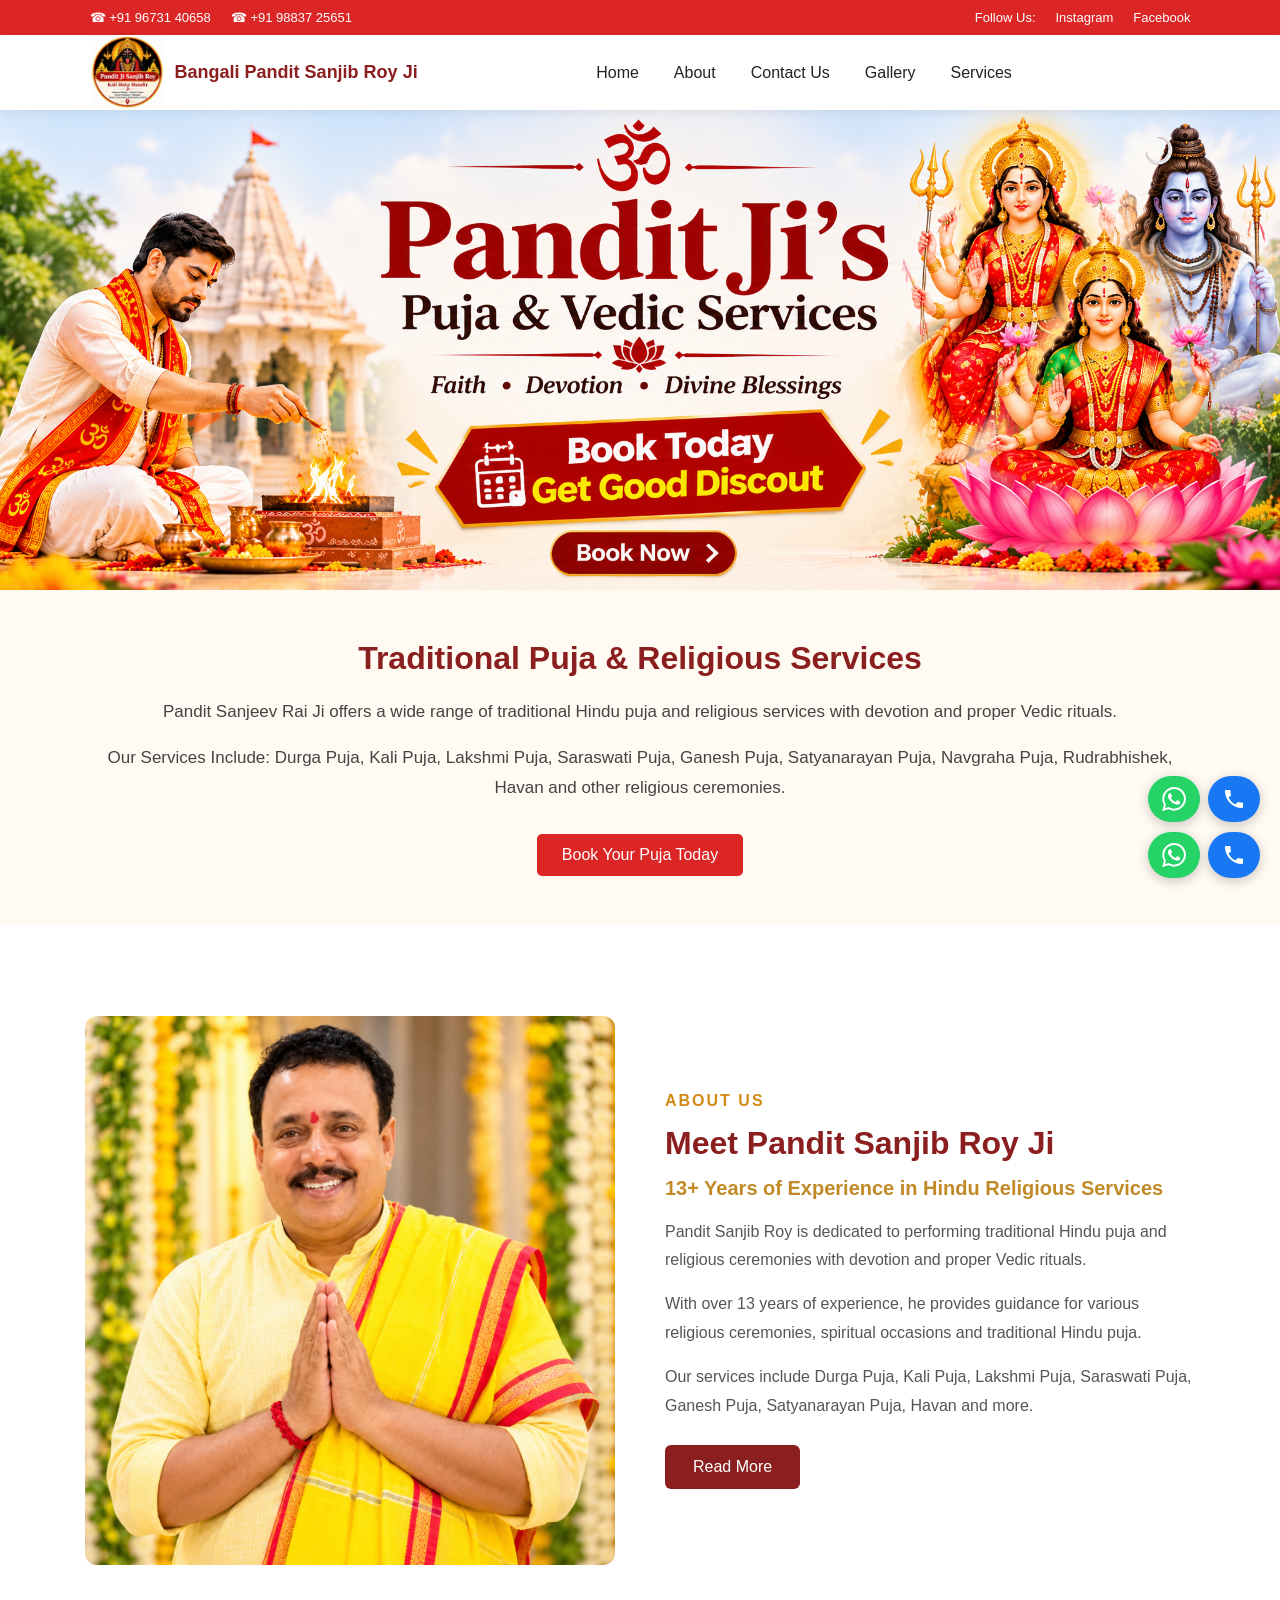
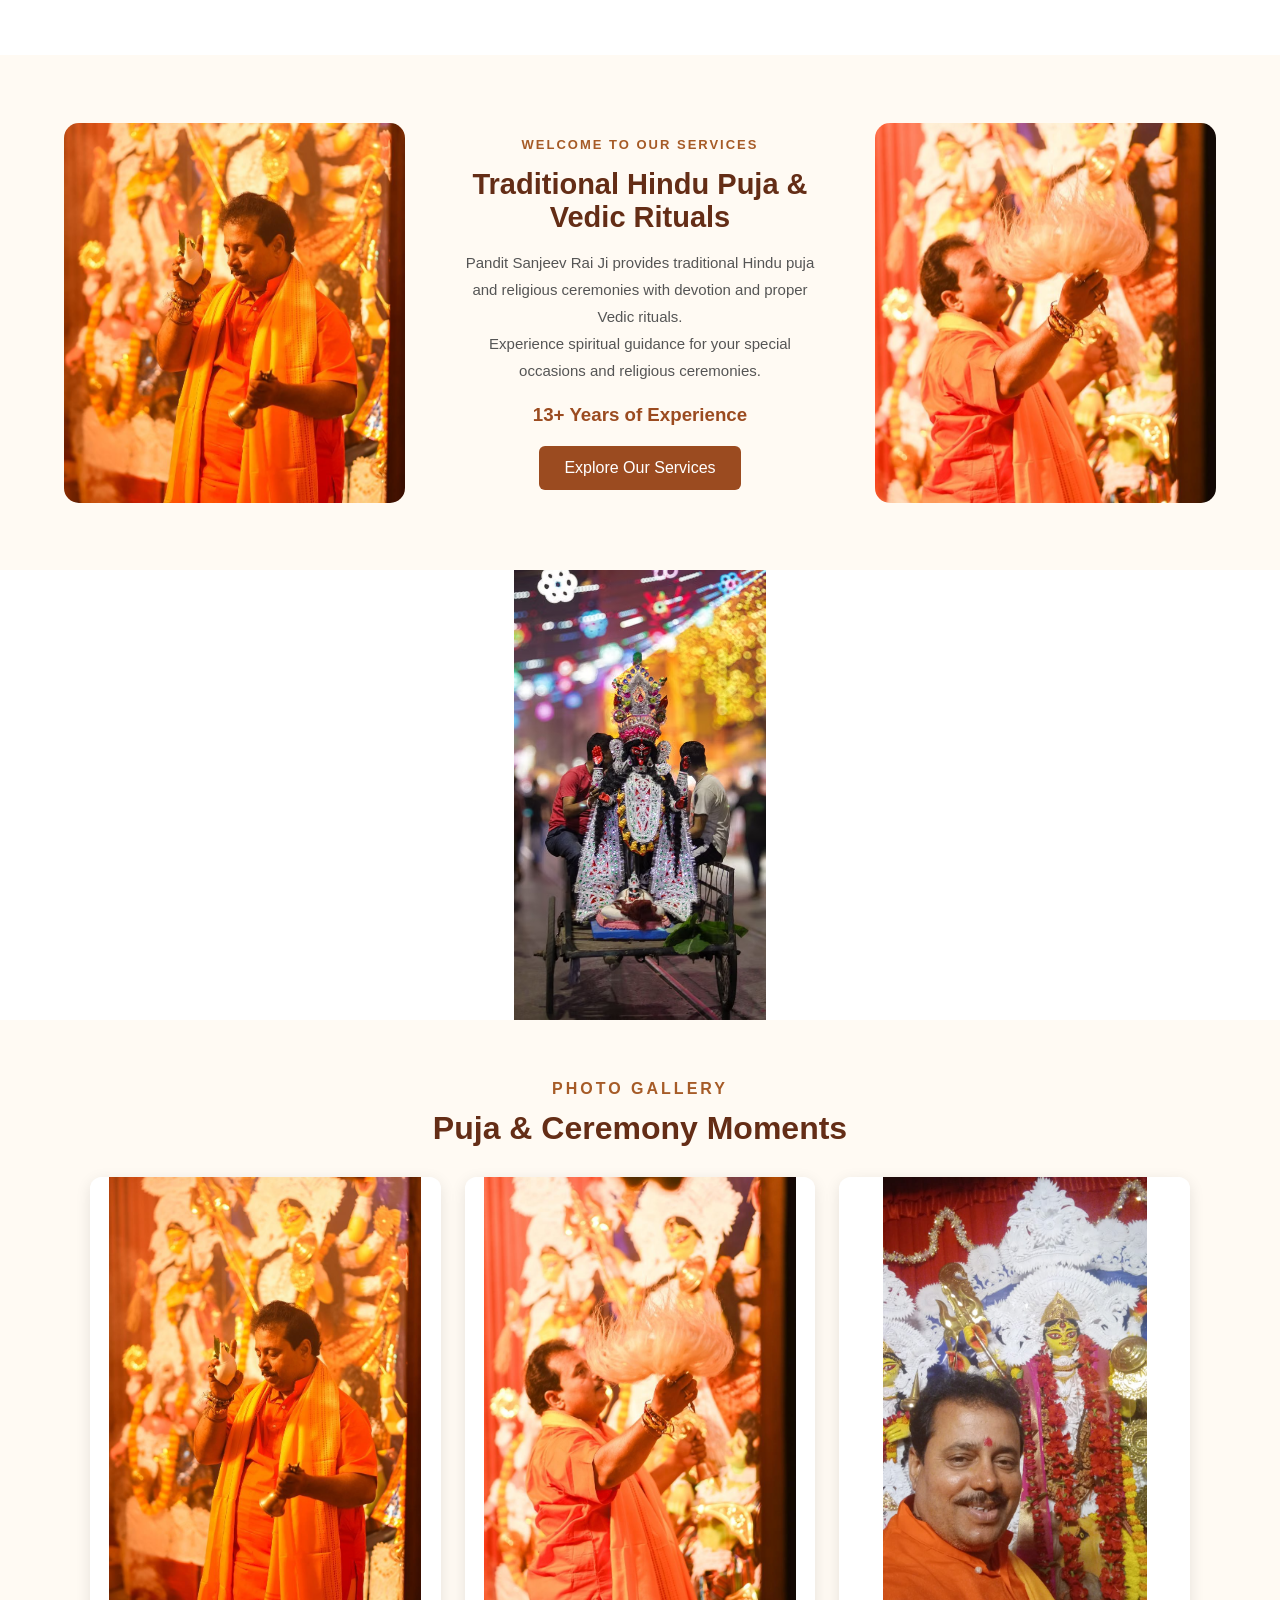
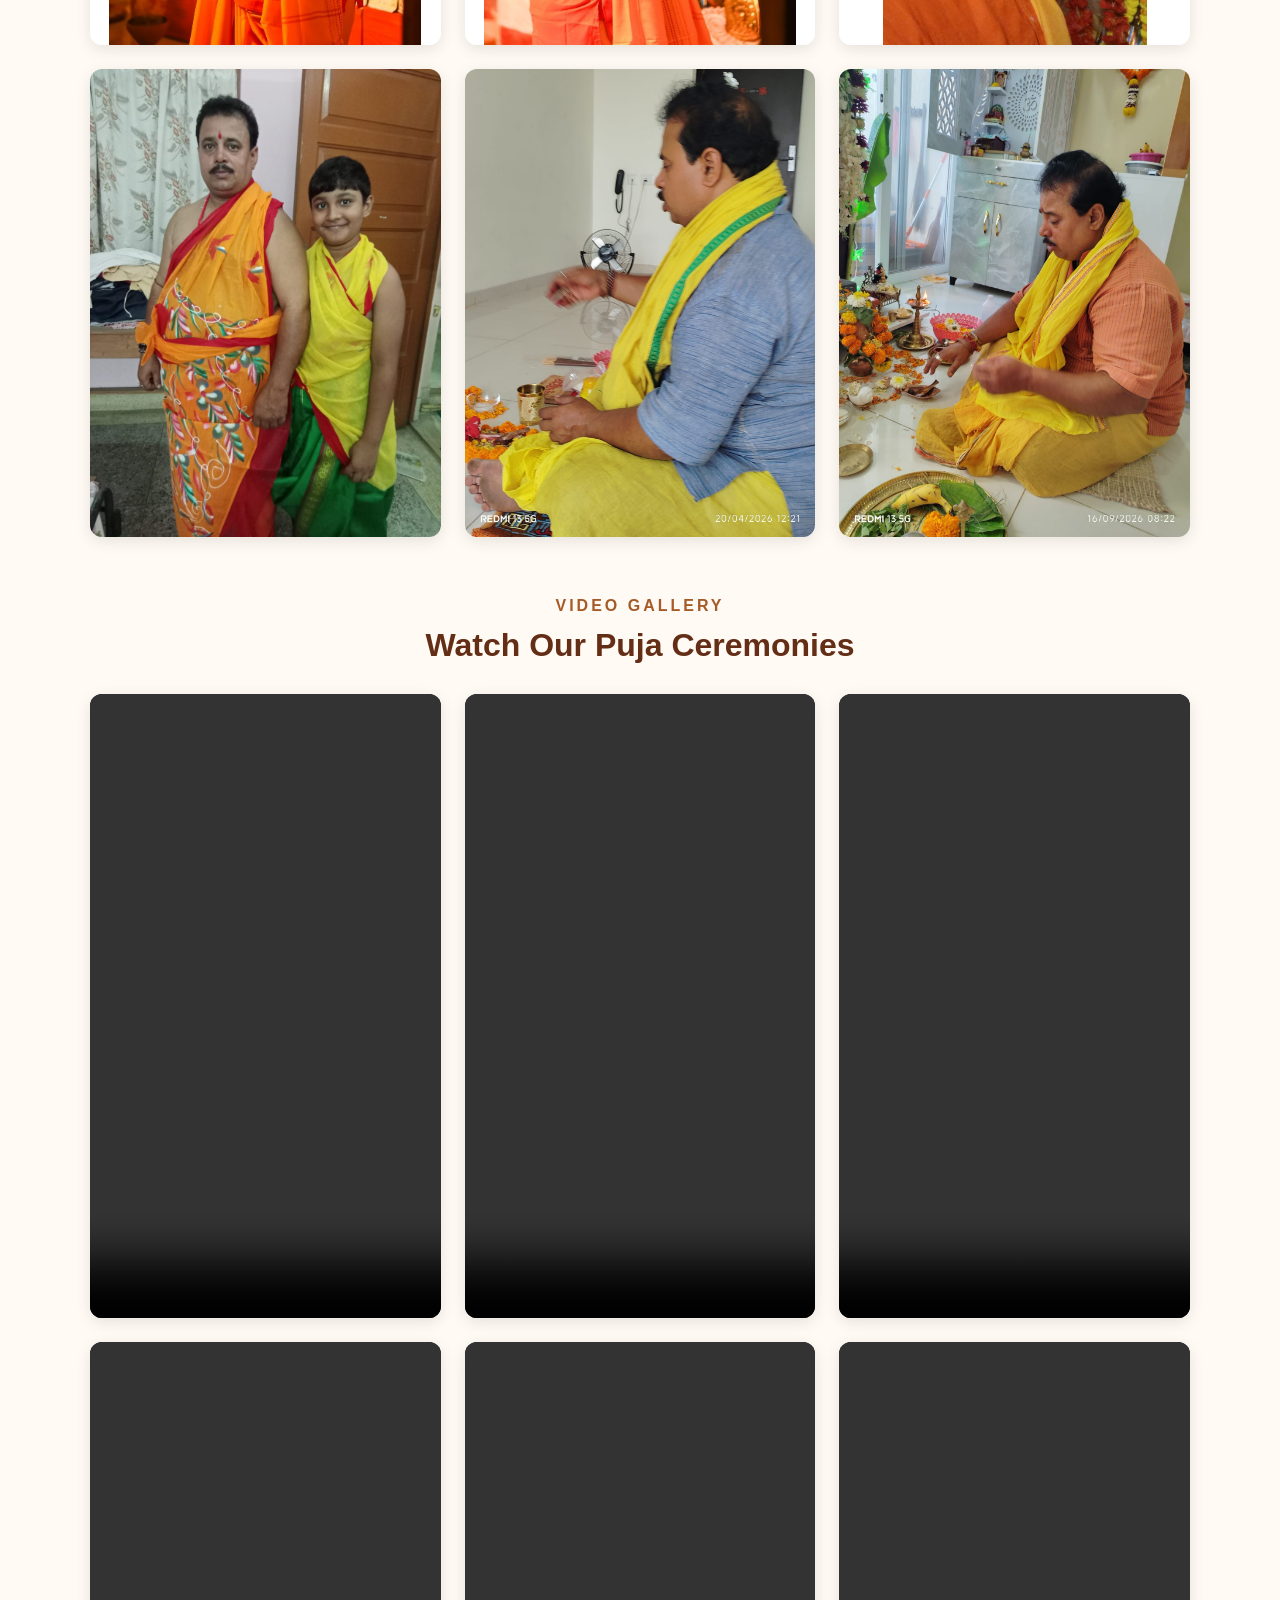
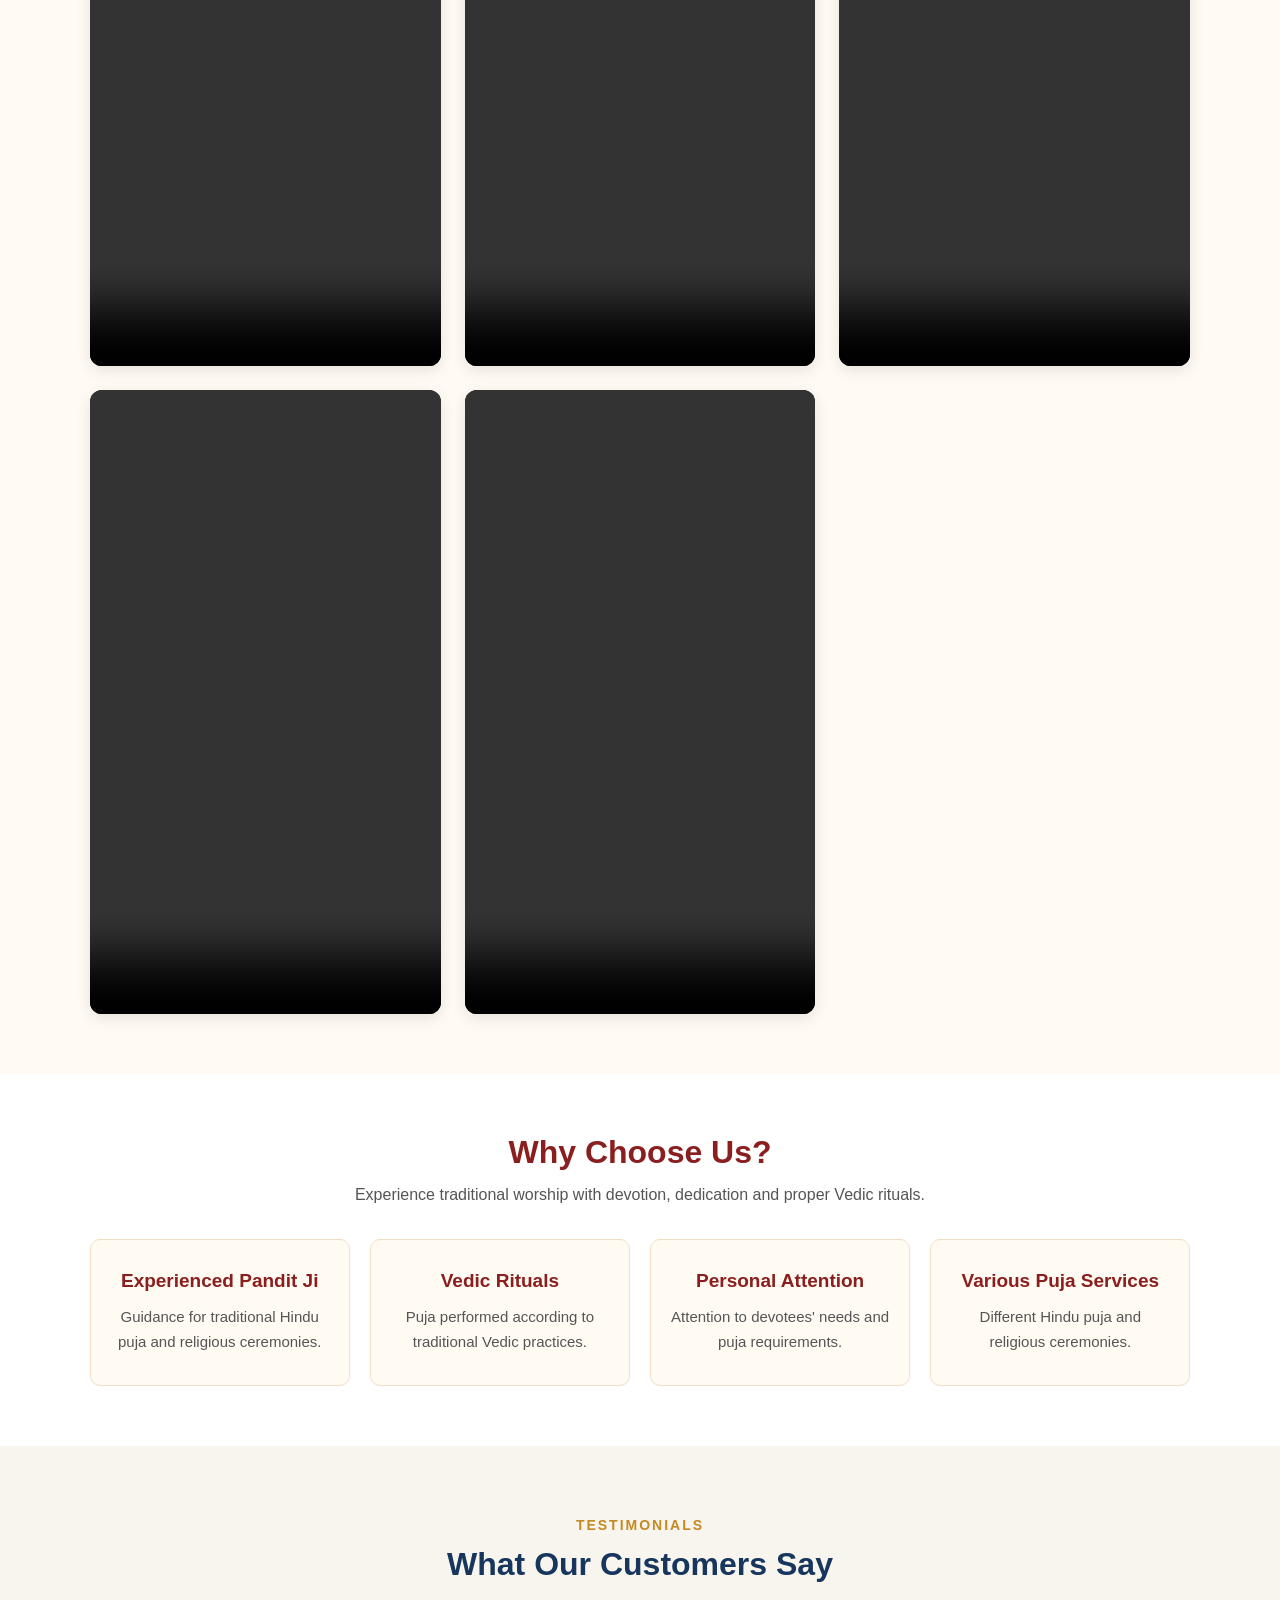
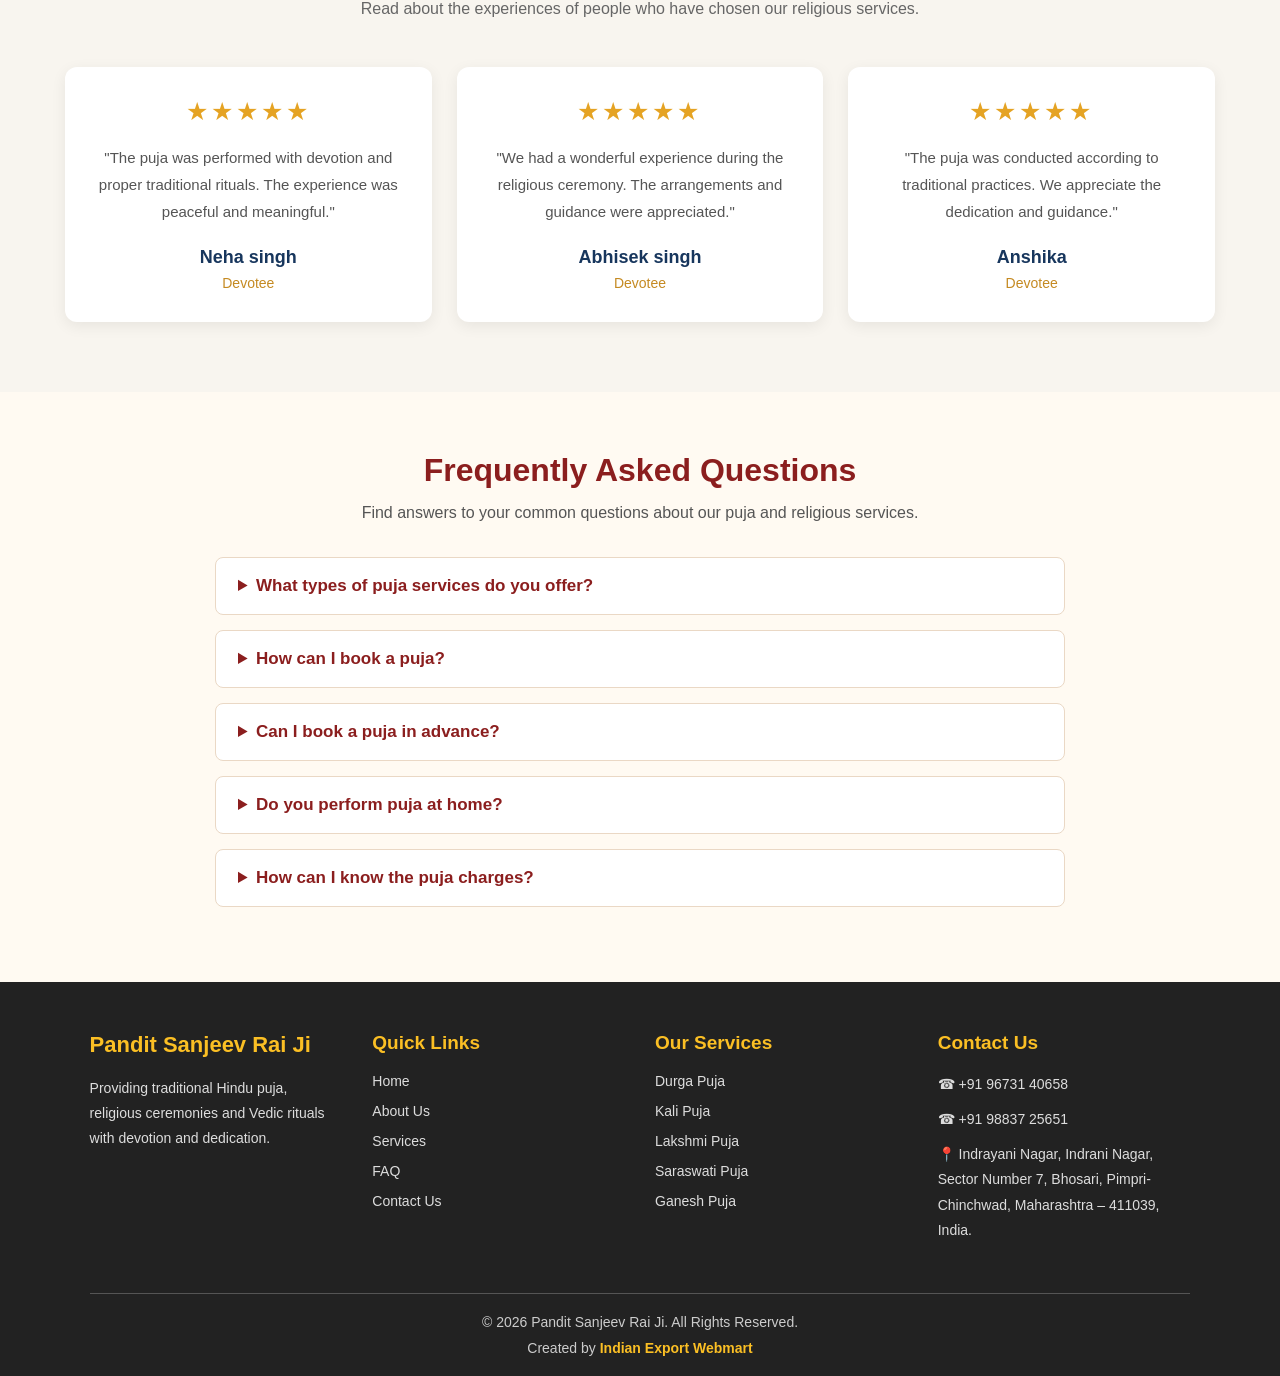
==== commit c506e241: "Website speed optimized" ====
--- a/index.html
+++ b/index.html
@@ -44,6 +44,11 @@
             <li><a href="gallery.html">Gallery</a></li>
             <li><a href="services.html">Services</a></li>
         </ul>
+     <div class="language-box">
+    <div id="google_translate_element"></div>
+</div>
+
+<button class="menu-btn" id="menuBtn"   
 
         <button class="menu-btn" id="menuBtn"
                 aria-label="Toggle navigation"
@@ -563,5 +568,24 @@
 
     <script src="script.js"></script>
     <script src="contact-actions.js"></script>
+
+<script>
+function googleTranslateElementInit() {
+
+    new google.translate.TranslateElement({
+
+        pageLanguage: 'en',
+
+        includedLanguages: 'en,hi,bn',
+
+        layout: google.translate.TranslateElement.InlineLayout.SIMPLE
+
+    }, 'google_translate_element');
+
+}
+</script>
+
+<script src="https://translate.google.com/translate_a/element.js?cb=googleTranslateElementInit"></script>
+
 </body>
 </html>
--- a/style.css
+++ b/style.css
@@ -1279,4 +1279,57 @@
     .home-media-heading h2 {
         font-size: 25px;
     }
+}
+
+.language-box {
+    display: inline-block;
+    margin: 10px;
+}
+
+#google_translate_element {
+    display: inline-block;
+}
+
+.goog-te-gadget {
+    font-size: 14px !important;
+    font-family: Arial, sans-serif !important;
+}
+
+.goog-te-gadget select {
+    padding: 8px 12px;
+    border: 1px solid #ccc;
+    border-radius: 6px;
+    background: white;
+    cursor: pointer;
+    font-size: 14px;
+}
+iframe.goog-te-banner-frame,
+.goog-te-banner-frame,
+body > .skiptranslate {
+    display: none !important;
+}
+
+body {
+    top: 0 !important;
+}
+@media (min-width: 769px) {
+    .navbar .logo {
+        margin-right: 20px;
+    }
+}
+@media (max-width: 768px) {
+    .navbar .language-box {
+        flex: 0 0 auto;
+        margin: 0 4px;
+    }
+
+    .navbar .goog-te-gadget {
+        font-size: 0 !important;
+    }
+
+    .navbar .goog-te-gadget select {
+        max-width: 88px;
+        padding: 5px 3px;
+        font-size: 12px !important;
+    }
 }
